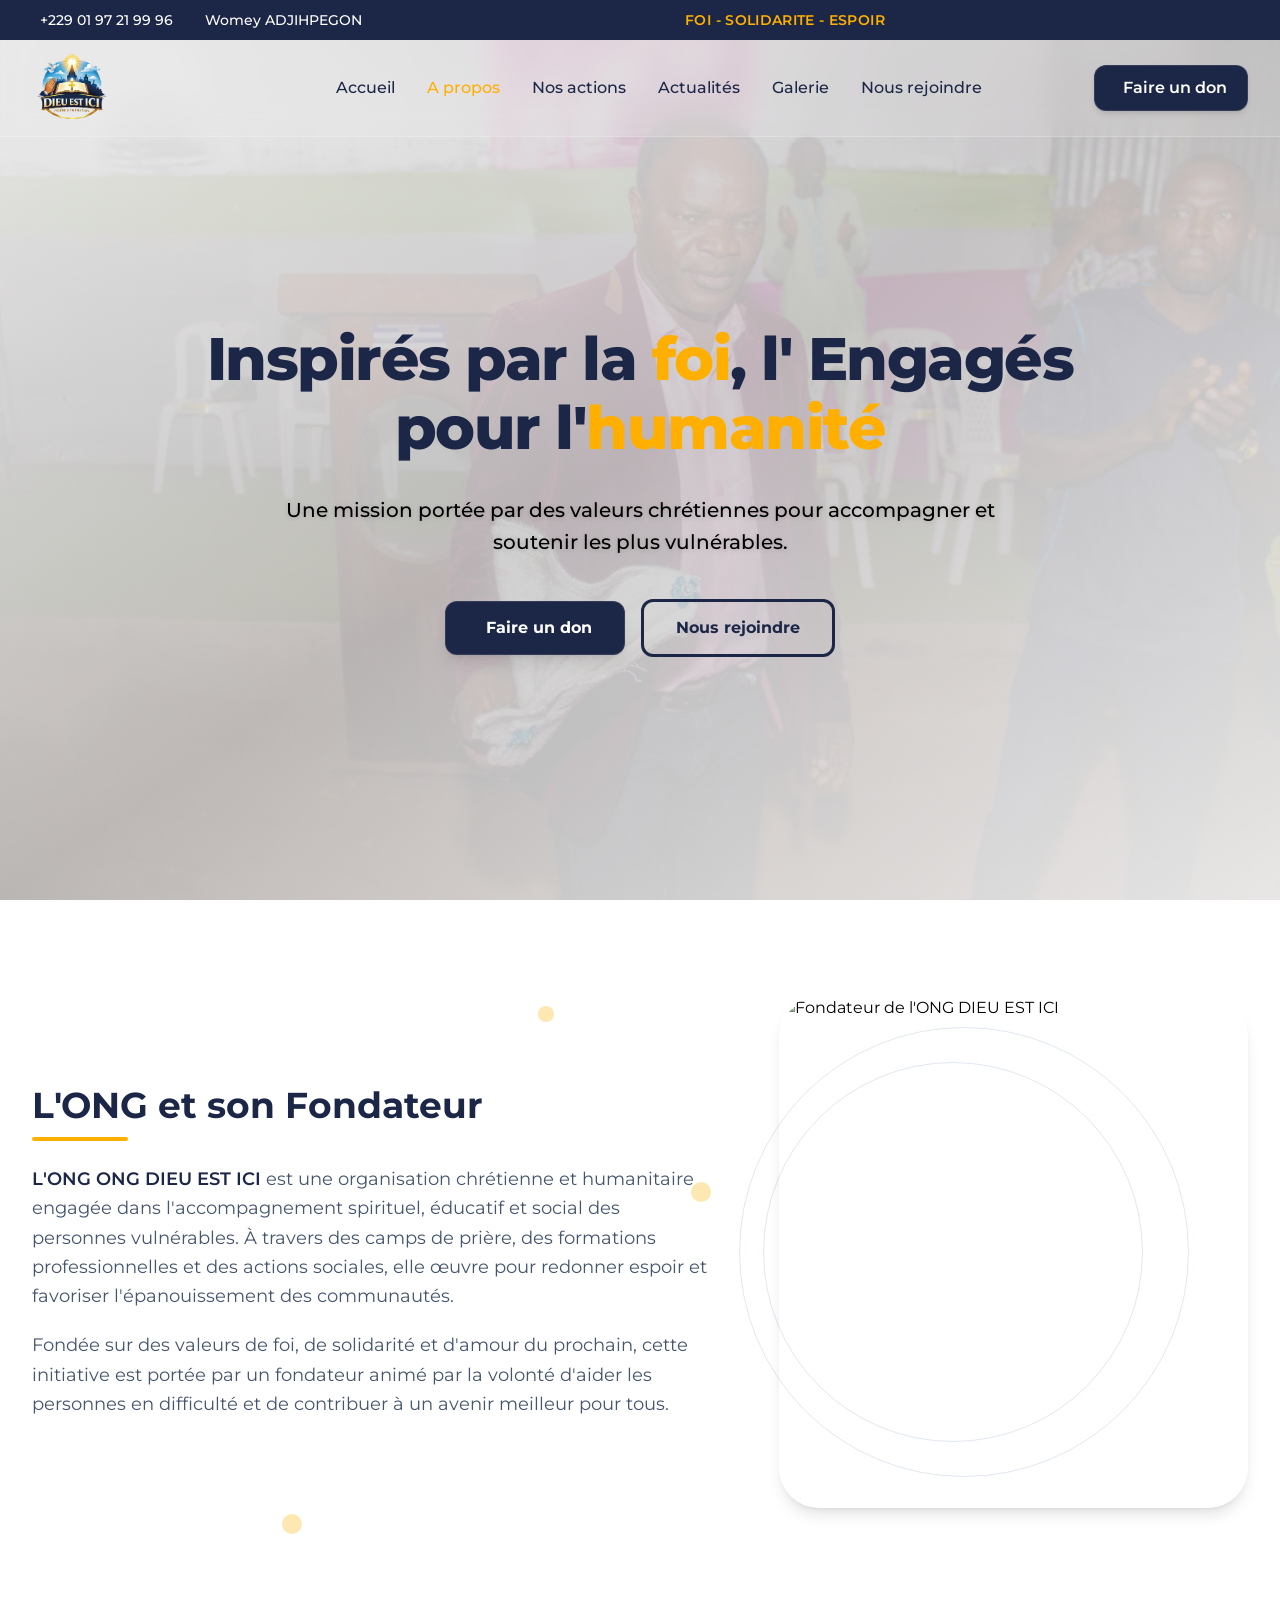
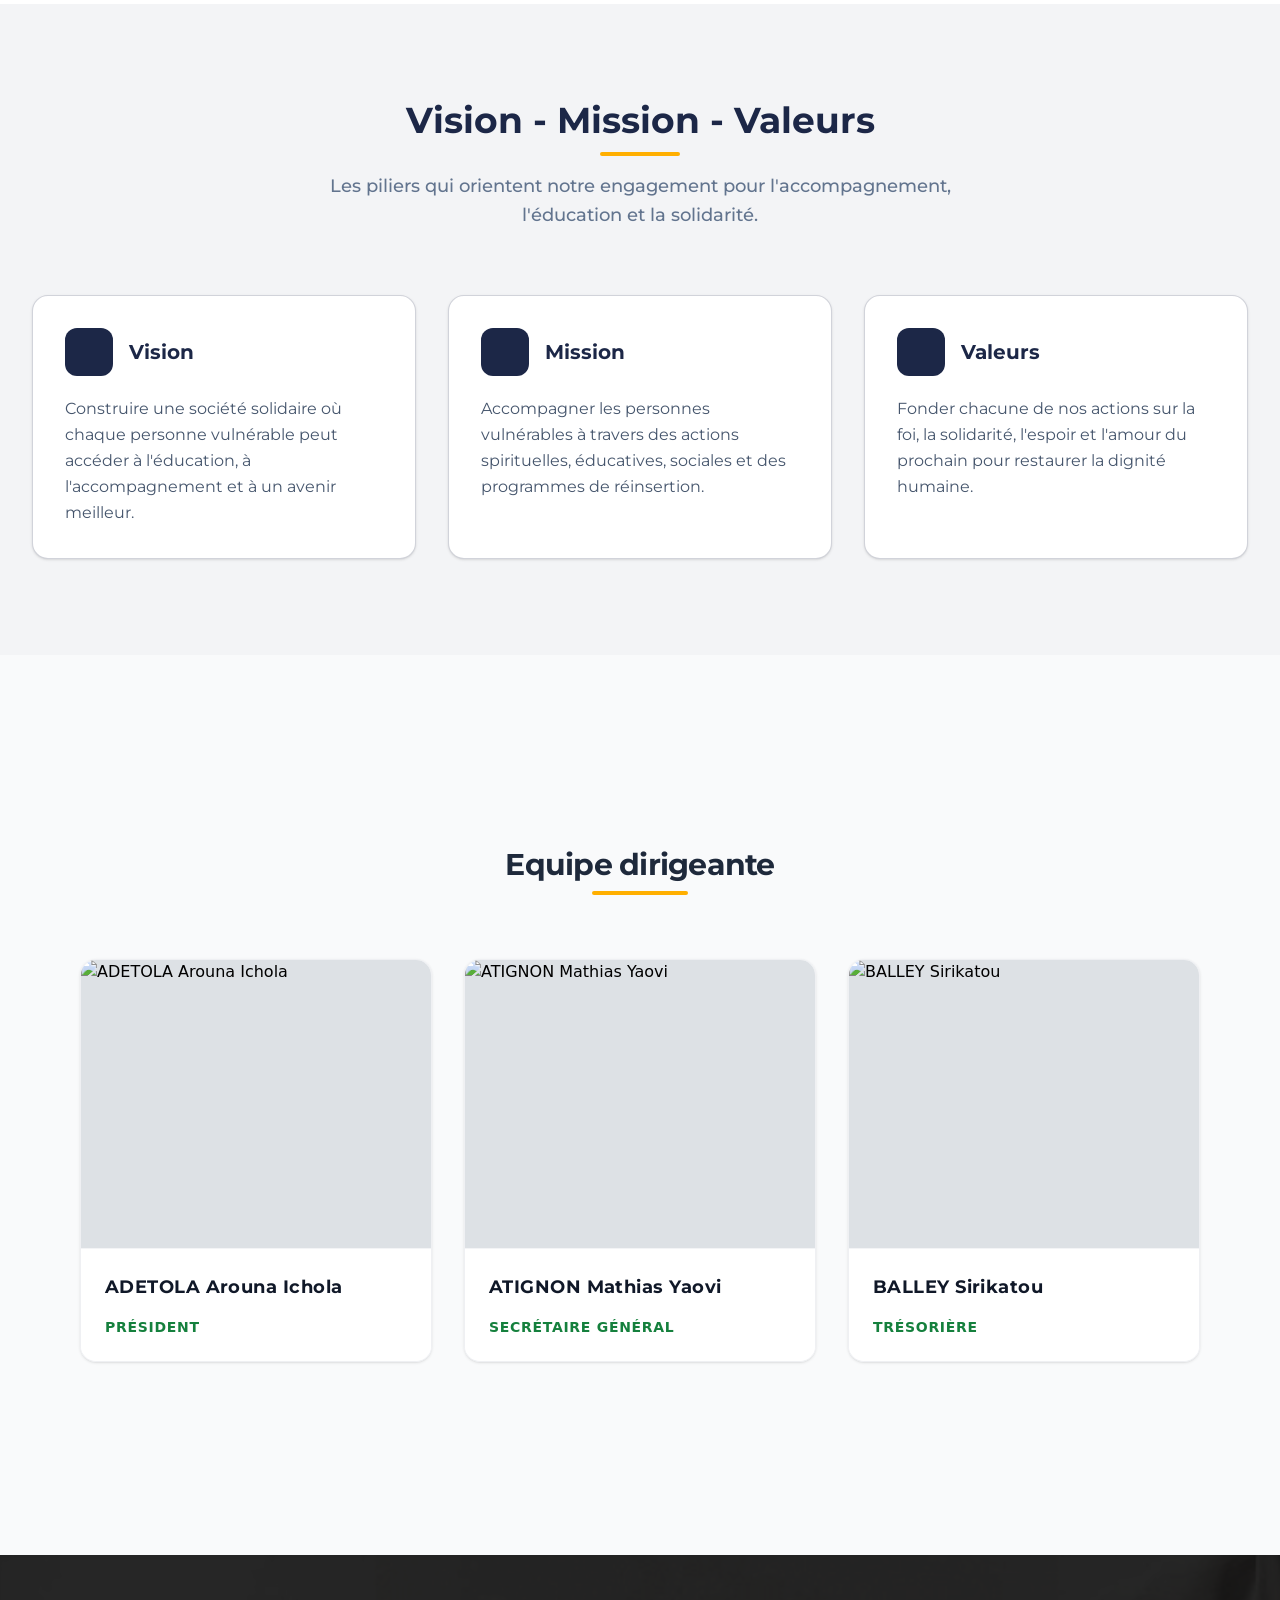
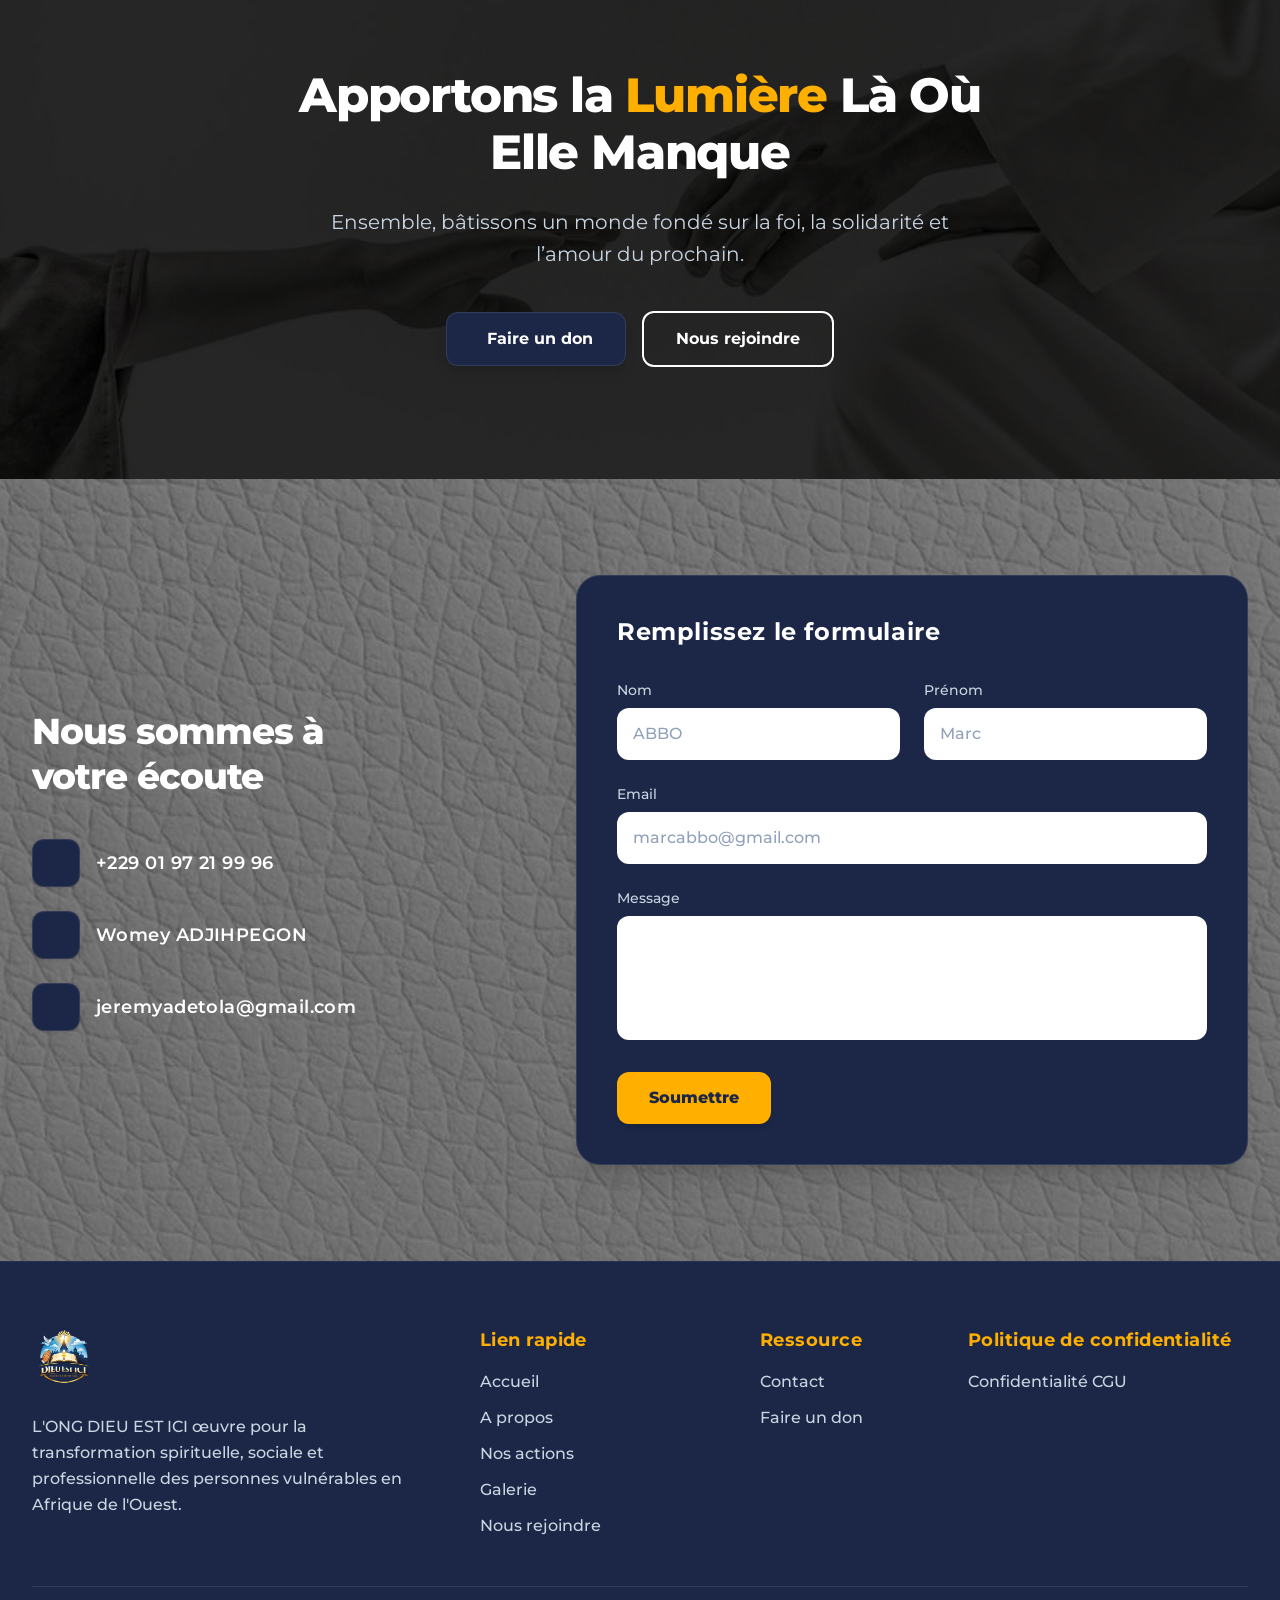
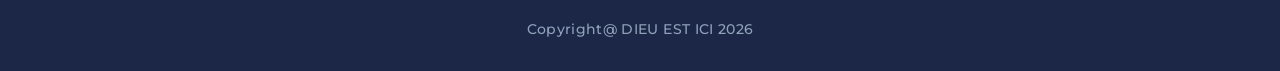
==== a-propos.html @ 64803d18 "Add files via upload" ====
<!DOCTYPE html>
<html lang="fr">

<head>
    <meta charset="UTF-8" />
    <meta name="viewport" content="width=device-width, initial-scale=1.0" />
    <title>Dieu est ici</title>
    <link rel="stylesheet" href="src/css/output.css" />
    <link rel="stylesheet" href="src/css/styles.css">
    <link rel="preconnect" href="https://fonts.googleapis.com">
    <link rel="preconnect" href="https://fonts.gstatic.com" crossorigin>
    <link href="https://unpkg.com/aos@2.3.1/dist/aos.css" rel="stylesheet">
    <script src="https://unpkg.com/aos@2.3.1/dist/aos.js"></script>
    <link rel="icon" type="image/png" href="src/assets/images/logo.png">
    <link href="https://fonts.googleapis.com/css2?family=Nunito:ital,wght@0,200..1000;1,200..1000&display=swap"
        rel="stylesheet">
    <link href="https://cdn.jsdelivr.net/npm/aos@2.3.4/dist/aos.css" rel="stylesheet">
    <link rel="stylesheet" href="https://unpkg.com/@phosphor-icons/web@latest/dist/css/phosphor.css" />
    <script src="https://unpkg.com/@phosphor-icons/web"></script>
</head>


<body>



    <div id="fixed-header-container"
        class="fixed top-0 left-0 w-full z-50 transition-all duration-300 ease-in-out bg-white/10 backdrop-blur-md border-b border-white/20">

        <div id="top-bar"
            class="w-full bg-[#1C2747] text-white text-sm font-medium px-4 md:px-8 py-2.5 flex flex-col sm:flex-row justify-between items-center gap-3 select-none transition-all duration-300 ease-in-out">
            <div class="flex flex-wrap justify-center sm:justify-start items-center gap-6">
                <a href="tel:+2290197219996"
                    class="flex items-center gap-2 hover:text-[#FFAF00] transition-colors duration-200">
                    <i class="ph-bold ph-phone text-[#FFAF00] text-base"></i>
                    <span>+229 01 97 21 99 96</span>
                </a>

                <div class="flex items-center gap-2">
                    <i class="ph-bold ph-map-pin text-[#FFAF00] text-base"></i>
                    <span>Womey ADJIHPEGON</span>
                </div>
            </div>

            <div class="tracking-wide text-center uppercase font-semibold text-[#FFAF00]">
                FOI - SOLIDARITE - ESPOIR
            </div>

            <div class="flex items-center gap-5 text-lg">
                <a href="#" aria-label="Facebook"
                    class="hover:text-[#FFAF00] transition-colors duration-200 flex items-center">
                    <i class="ph-bold ph-facebook-logo"></i>
                </a>

                <a href="#" aria-label="X"
                    class="hover:text-[#FFAF00] transition-colors duration-200 flex items-center">
                    <i class="ph-bold ph-x-logo"></i>
                </a>

                <a href="#" aria-label="YouTube"
                    class="hover:text-[#FFAF00] transition-colors duration-200 flex items-center">
                    <i class="ph-bold ph-youtube-logo"></i>
                </a>
            </div>
        </div>

        <header class="relative w-full h-24 flex items-center">
            <div class="w-full max-w-7xl mx-auto px-4 sm:px-6 lg:px-8 flex items-center justify-between gap-4">
                <div class="flex items-center shrink-0">
                    <img src="src/assets/images/logo.png" alt="Dieu est ici" class="h-20 w-auto object-contain">
                </div>

                <div class="flex items-center gap-3 lg:gap-4">
                    <button type="button"
                        class="inline-flex xl:hidden items-center justify-center w-11 h-11 rounded-xl border border-[#1C2747]/10 bg-white text-[#1C2747] shadow-sm transition-colors duration-200 hover:bg-slate-50"
                        aria-controls="mobile-navigation" aria-expanded="false" data-nav-toggle>
                        <i class="ph-bold ph-list text-2xl" data-nav-icon></i>
                        <span class="sr-only">Ouvrir le menu</span>
                    </button>
                </div>

                <nav class="hidden xl:flex items-center gap-8 text-[#1C2747] font-medium">
                    <a href="index.html" class="text-[#FFAF00] transition-colors duration-200">Accueil</a>
                    <a href="a-propos.html" class="hover:text-[#FFAF00] transition-colors duration-200">A propos</a>
                    <a href="actions.html" class="hover:text-[#FFAF00] transition-colors duration-200">Nos
                        actions</a>
                    <a href="actualites.html" class="hover:text-[#FFAF00] transition-colors duration-200">Actualités</a>
                    <a href="galerie.html" class="hover:text-[#FFAF00] transition-colors duration-200">Galerie</a>
                    <a href="rejoindre.html" class="hover:text-[#FFAF00] transition-colors duration-200">Nous
                        rejoindre</a>
                </nav>

                <div class="hidden sm:block">
                    <a href="dons.html"
                        class="inline-flex items-center gap-2 bg-[#1C2747] border border-white/10 text-white px-5 py-2.5 rounded-xl font-semibold shadow-md hover:bg-opacity-90 transition-all duration-200">
                        <i class="ph-bold ph-heart text-[#FFAF00] text-lg"></i>
                        <span>Faire un don</span>
                    </a>
                </div>
            </div>
        </header>
    </div>

    <!-- Sidebar mobile (hors du header) -->
    <div id="mobile-navigation"
        class="fixed top-0 right-0 h-full w-full max-w-sm z-50 bg-white shadow-2xl transform translate-x-full transition-transform duration-300 ease-in-out xl:hidden overflow-y-auto">
        <div class="flex flex-col h-full">
            <!-- En-tête de la sidebar -->
            <div class="flex items-center justify-between p-4 border-b border-slate-200 bg-white sticky top-0">
                <div class="flex items-center gap-2">
                    <img src="src/assets/images/logo.png" alt="Dieu est ici" class="h-10 w-auto object-contain">
                    <span class="font-semibold text-[#1C2747]">Menu</span>
                </div>
                <button type="button"
                    class="close-sidebar p-2 rounded-lg hover:bg-slate-100 transition-colors duration-200"
                    aria-label="Fermer le menu">
                    <i class="ph-bold ph-x text-2xl text-[#1C2747]"></i>
                </button>
            </div>

            <!-- Liens de navigation -->
            <div class="flex-1 py-6 px-4">
                <div class="flex flex-col gap-2 text-[#1C2747] font-medium">
                    <a href="index.html"
                        class="rounded-lg px-4 py-3 transition-colors duration-200 hover:bg-slate-50 hover:text-[#FFAF00]">Accueil</a>
                    <a href="a-propos.html"
                        class="rounded-lg px-4 py-3 transition-colors duration-200 hover:bg-slate-50 hover:text-[#FFAF00]">A
                        propos</a>
                    <a href="actions.html"
                        class="rounded-lg px-4 py-3 transition-colors duration-200 hover:bg-slate-50 hover:text-[#FFAF00]">Nos
                        actions</a>
                    <a href="actualites.html"
                        class="rounded-lg px-4 py-3 transition-colors duration-200 hover:bg-slate-50 hover:text-[#FFAF00]">Actualités</a>
                    <a href="galerie.html"
                        class="rounded-lg px-4 py-3 transition-colors duration-200 hover:bg-slate-50 hover:text-[#FFAF00]">Galerie</a>
                    <a href="rejoindre.html"
                        class="rounded-lg px-4 py-3 transition-colors duration-200 hover:bg-slate-50 hover:text-[#FFAF00]">Nous
                        rejoindre</a>
                </div>

                <a href="dons.html"
                    class="mt-6 inline-flex w-full items-center justify-center gap-2 rounded-xl bg-[#1C2747] px-5 py-3 font-semibold text-white shadow-md transition-colors duration-200 hover:bg-opacity-90">
                    <i class="ph-bold ph-heart text-[#FFAF00] text-lg"></i>
                    <span>Faire un don</span>
                </a>
            </div>
        </div>
    </div>

    <!-- Overlay (fond sombre derrière la sidebar) -->
    <div id="mobile-overlay" class="fixed inset-0 bg-black/50 z-40 hidden xl:hidden transition-opacity duration-300">
    </div>

    
    <section class="relative min-h-screen w-full bg-cover bg-center bg-no-repeat flex flex-col  pt-36"
        style="background-image: url('src/assets/images/img4.jpg');">

        <div class="absolute inset-0 bg-black/60 pointer-events-none z-0"></div>

        <div
            class="flex-1 max-w-5xl mx-auto px-4 flex flex-col justify-center items-center text-center pb-16 relative z-10">

            <h1
                class="text-[#1C2747] text-3xl sm:text-5xl lg:text-6xl font-extrabold tracking-tight leading-[1.15] max-w-4xldrop-shadow-sm">
                Inspirés par la <span class="text-[#FFAF00]">foi</span>,
                l'<span class="text-[#1C2747]"> Engagés pour l'<span class="text-[#FFAF00]">humanité</span>
            </h1>

            <p class="mt-8 text-black text-lg sm:text-xl font-medium max-w-3xl leading-relaxed drop-shadow-sm">
                Une mission portée par des valeurs chrétiennes pour accompagner et soutenir les plus vulnérables.
            </p>

            <div class="mt-10 flex flex-col sm:flex-row items-center justify-center gap-4 w-full sm:w-auto">
                <a href="dons.html"
                    class="w-full sm:w-auto inline-flex items-center justify-center gap-2 bg-[#1C2747] text-white px-8 py-3.5 rounded-xl font-bold shadow-lg hover:bg-opacity-90 transition-all duration-200 text-base border border-white/10">
                    <i class="ph-bold ph-heart text-[#FFAF00] text-xl"></i>
                    <span>Faire un don</span>
                </a>

                <a href="rejoindre.html"
                    class="w-full sm:w-auto inline-flex items-center justify-center border-3 border-[#1C2747] text-[#1C2747] px-8 py-3.5 rounded-xl font-bold hover:bg-white hover:text-[#1C2747] transition-all duration-200 text-base">
                    Nous rejoindre
                </a>
            </div>

        </div>

        <div class="absolute inset-0 bg-gradient-to-br from-white/90 via-white/70 to-white/90 pointer-events-none z-0">
        </div>

    </section>

    <section class="relative w-full bg-white py-16 md:py-24 overflow-hidden">

        <div class="absolute inset-0 pointer-events-none select-none">
            <div class="absolute top-[15%] left-[42%] w-4 h-4 rounded-full bg-[#FFAF00]/30"></div>
            <div class="absolute top-[40%] left-[54%] w-5 h-5 rounded-full bg-[#FFAF00]/30 hidden md:block"></div>
            <div class="absolute bottom-[10%] left-[22%] w-5 h-5 rounded-full bg-[#FFAF00]/30"></div>
        </div>

        <div class="max-w-7xl mx-auto px-4 sm:px-6 lg:px-8">
            <div class="grid grid-cols-1 lg:grid-cols-12 gap-12 lg:gap-16 items-center">

                <div class="lg:col-span-7 flex flex-col items-start z-10">

                    <div class="relative pb-4 mb-6">
                        <h2 class="text-3xl md:text-4xl font-bold text-[#1C2747]">
                            L'ONG et son Fondateur
                        </h2>
                        <div class="absolute bottom-0 left-0 w-24 h-1 bg-[#FFAF00] rounded-full"></div>
                    </div>

                    <div class="flex flex-col gap-5 text-slate-600 leading-relaxed text-base md:text-lg">
                        <p>
                            <strong class="text-[#1C2747] font-semibold">L'ONG ONG DIEU EST ICI</strong> est une
                            organisation chrétienne et humanitaire engagée dans l'accompagnement spirituel, éducatif et
                            social des personnes vulnérables. À travers des camps de prière, des formations
                            professionnelles et des actions sociales, elle œuvre pour redonner espoir et favoriser
                            l'épanouissement des communautés.
                        </p>
                        <p>
                            Fondée sur des valeurs de foi, de solidarité et d'amour du prochain, cette initiative est
                            portée par un fondateur animé par la volonté d'aider les personnes en difficulté et de
                            contribuer à un avenir meilleur pour tous.
                        </p>
                    </div>

                </div>

                <div class="lg:col-span-5 relative flex justify-center lg:justify-end">

                    <div
                        class="absolute -left-10 top-1/2 -translate-y-1/2 w-[450px] h-[450px] border border-slate-200 rounded-full pointer-events-none hidden lg:block">
                    </div>
                    <div
                        class="absolute -left-4 top-1/2 -translate-y-1/2 w-[380px] h-[380px] border border-slate-200 rounded-full pointer-events-none hidden lg:block">
                    </div>

                    <div
                        class="relative w-full max-w-md lg:max-w-full aspect-[4/3] sm:aspect-square lg:aspect-[11/12] rounded-[2.5rem] overflow-hidden shadow-lg z-10">
                        <img src="src/assets/images/img16.png" alt="Fondateur de l'ONG DIEU EST ICI"
                            class="w-full h-full object-cover object-top">
                    </div>

                </div>

            </div>
        </div>
    </section>


    <section class="w-full bg-[#F3F4F6] py-16 md:py-24">
        <div class="max-w-7xl mx-auto px-4 sm:px-6 lg:px-8">

            <div class="text-center max-w-2xl mx-auto mb-16">
                <div class="relative inline-block pb-4 mb-4">
                    <h2 class="text-3xl md:text-4xl font-bold text-[#1C2747]">
                        Vision - Mission - Valeurs
                    </h2>
                    <div class="absolute bottom-0 left-1/2 -translate-x-1/2 w-20 h-1 bg-[#FFAF00] rounded-full"></div>
                </div>
                <p class="text-slate-500 text-base md:text-lg font-medium leading-relaxed">
                    Les piliers qui orientent notre engagement pour l'accompagnement, l'éducation et la solidarité.
                </p>
            </div>

            <div class="grid grid-cols-1 md:grid-cols-2 lg:grid-cols-3 gap-8">

                <div
                    class="bg-white border border-[#1C2747]/20 rounded-2xl p-6 md:p-8 shadow-sm transition-all duration-300 hover:shadow-md">
                    <div class="flex items-center gap-4 mb-5">
                        <div
                            class="flex items-center justify-center w-12 h-12 rounded-xl bg-[#1C2747] text-[#FFAF00] shrink-0">
                            <i class="ph-bold ph-target text-2xl"></i>
                        </div>
                        <h3 class="text-xl font-bold text-[#1C2747]">Vision</h3>
                    </div>
                    <p class="text-slate-600 leading-relaxed">
                        Construire une société solidaire où chaque personne vulnérable peut accéder à l'éducation, à
                        l'accompagnement et à un avenir meilleur.
                    </p>
                </div>

                <div
                    class="bg-white border border-[#1C2747]/20 rounded-2xl p-6 md:p-8 shadow-sm transition-all duration-300 hover:shadow-md">
                    <div class="flex items-center gap-4 mb-5">
                        <div
                            class="flex items-center justify-center w-12 h-12 rounded-xl bg-[#1C2747] text-[#FFAF00] shrink-0">
                            <i class="ph-bold ph-check-square text-2xl"></i>
                        </div>
                        <h3 class="text-xl font-bold text-[#1C2747]">Mission</h3>
                    </div>
                    <p class="text-slate-600 leading-relaxed">
                        Accompagner les personnes vulnérables à travers des actions spirituelles, éducatives, sociales
                        et des programmes de réinsertion.
                    </p>
                </div>

                <div
                    class="bg-white border border-[#1C2747]/20 rounded-2xl p-6 md:p-8 shadow-sm transition-all duration-300 hover:shadow-md">
                    <div class="flex items-center gap-4 mb-5">
                        <div
                            class="flex items-center justify-center w-12 h-12 rounded-xl bg-[#1C2747] text-[#FFAF00] shrink-0">
                            <i class="ph-bold ph-star text-2xl"></i>
                        </div>
                        <h3 class="text-xl font-bold text-[#1C2747]">Valeurs</h3>
                    </div>
                    <p class="text-slate-600 leading-relaxed">
                        Fonder chacune de nos actions sur la foi, la solidarité, l'espoir et l'amour du prochain pour
                        restaurer la dignité humaine.
                    </p>
                </div>

            </div>

        </div>
    </section>


    <div class="py-12 bg-gray-50 min-h-screen flex flex-col items-center justify-center font-sans">

        <div class="text-center mb-16">
            <h2 class="text-3xl font-bold text-[#1E293B] tracking-tight mb-2">
                Equipe dirigeante
            </h2>
            <div class="w-24 h-1 bg-[#FFAF00] mx-auto rounded-full"></div>
        </div>

        <div class="grid grid-cols-1 md:grid-cols-3 gap-8 max-w-6xl px-4 w-full">

            <div
                class="group bg-white/80 backdrop-blur-md rounded-2xl border border-gray-200/60 shadow-sm hover:shadow-xl transition-all duration-300 overflow-hidden flex flex-col justify-between">
                <div class="bg-[#DDE1E5] h-72 w-full overflow-hidden">
                    <img src="chemin_vers_image_president.jpg" alt="ADETOLA Arouna Ichola"
                        class="w-full h-full object-cover transition-transform duration-500 group-hover:scale-105">
                </div>
                <div class="p-6 bg-white flex-grow flex flex-col justify-between border-t border-gray-100">
                    <h3 class="text-lg font-bold text-gray-900 mb-4 tracking-wide">
                        ADETOLA Arouna Ichola
                    </h3>
                    <p class="text-sm font-semibold text-[#15803D] uppercase tracking-wider">
                        Président
                    </p>
                </div>
            </div>

            <div
                class="group bg-white/80 backdrop-blur-md rounded-2xl border border-gray-200/60 shadow-sm hover:shadow-xl transition-all duration-300 overflow-hidden flex flex-col justify-between">
                <div class="bg-[#DDE1E5] h-72 w-full overflow-hidden">
                    <img src="chemin_vers_image_secretaire.jpg" alt="ATIGNON Mathias Yaovi"
                        class="w-full h-full object-cover transition-transform duration-500 group-hover:scale-105">
                </div>
                <div class="p-6 bg-white flex-grow flex flex-col justify-between border-t border-gray-100">
                    <h3 class="text-lg font-bold text-gray-900 mb-4 tracking-wide">
                        ATIGNON Mathias Yaovi
                    </h3>
                    <p class="text-sm font-semibold text-[#15803D] uppercase tracking-wider">
                        Secrétaire général
                    </p>
                </div>
            </div>

            <div
                class="group bg-white/80 backdrop-blur-md rounded-2xl border border-gray-200/60 shadow-sm hover:shadow-xl transition-all duration-300 overflow-hidden flex flex-col justify-between">
                <div class="bg-[#DDE1E5] h-72 w-full overflow-hidden">
                    <img src="chemin_vers_image_tresoriere.jpg" alt="BALLEY Sirikatou"
                        class="w-full h-full object-cover transition-transform duration-500 group-hover:scale-105">
                </div>
                <div class="p-6 bg-white flex-grow flex flex-col justify-between border-t border-gray-100">
                    <h3 class="text-lg font-bold text-gray-900 mb-4 tracking-wide">
                        BALLEY Sirikatou
                    </h3>
                    <p class="text-sm font-semibold text-[#15803D] uppercase tracking-wider">
                        Trésorière
                    </p>
                </div>
            </div>

        </div>
    </div>


    <section
        class="relative w-full bg-cover bg-center bg-no-repeat py-20 md:py-28 flex flex-col items-center justify-center text-center select-none shadow-inner"
        style="background-image: url('src/assets/images/img8.jpg');">

        <div class="absolute inset-0 bg-black/85 pointer-events-none z-0"></div>

        <div class="relative z-10 max-w-4xl mx-auto px-4 flex flex-col items-center">

            <h2
                class="text-white text-3xl sm:text-4xl lg:text-5xl font-extrabold tracking-tight leading-[1.2] max-w-3xl">
                Apportons la <span class="text-[#FFAF00]">Lumière</span> Là Où Elle Manque
            </h2>

            <p class="mt-6 text-slate-300 text-base sm:text-lg md:text-xl font-normal max-w-2xl leading-relaxed">
                Ensemble, bâtissons un monde fondé sur la foi, la solidarité et l’amour du prochain.
            </p>

            <div class="mt-10 flex flex-col sm:flex-row items-center justify-center gap-4 w-full sm:w-auto">

                <a href="dons.html"
                    class="w-full sm:w-auto inline-flex items-center justify-center gap-2 bg-[#1C2747] text-white px-8 py-3.5 rounded-xl font-bold shadow-lg hover:bg-opacity-90 transition-all duration-200 text-base border border-white/10">
                    <i class="ph-bold ph-heart text-[#FFAF00] text-xl"></i>
                    <span>Faire un don</span>
                </a>

                <a href="rejoindre.html"
                    class="w-full sm:w-auto inline-flex items-center justify-center border-2 border-white text-white px-8 py-3.5 rounded-xl font-bold hover:bg-white hover:text-black transition-all duration-200 text-base">
                    Nous rejoindre
                </a>

            </div>

        </div>

    </section>

    <section class="w-full bg-cover bg-center bg-no-repeat py-16 md:py-24 select-none relative"
        style="background-image: url('src/assets/images/img9.jpg');">

        <div class="absolute inset-0 bg-black/50 pointer-events-none z-0"></div>

        <div
            class="max-w-7xl mx-auto px-4 sm:px-6 lg:px-8 flex flex-col lg:flex-row items-center lg:items-stretch gap-12 lg:gap-16 relative z-10">

            <div class="w-full lg:w-5/12 flex flex-col justify-center text-left">
                <h2 class="text-white text-3xl sm:text-4xl font-extrabold tracking-tight leading-tight max-w-sm">
                    Nous sommes à votre écoute
                </h2>

                <div class="mt-10 space-y-6">

                    <div class="flex items-center gap-4">
                        <div
                            class="w-12 h-12 flex items-center justify-center rounded-xl bg-[#1C2747] text-[#FFAF00] shadow-sm border border-white/10">
                            <i class="ph-bold ph-phone text-xl"></i>
                        </div>
                        <span class="text-white font-semibold text-base sm:text-lg tracking-wide">
                            +229 01 97 21 99 96
                        </span>
                    </div>

                    <div class="flex items-center gap-4">
                        <div
                            class="w-12 h-12 flex items-center justify-center rounded-xl bg-[#1C2747] text-[#FFAF00] shadow-sm border border-white/10">
                            <i class="ph-bold ph-map-pin text-xl"></i>
                        </div>
                        <span class="text-white font-semibold text-base sm:text-lg tracking-wide">
                            Womey ADJIHPEGON
                        </span>
                    </div>

                    <div class="flex items-center gap-4">
                        <div
                            class="w-12 h-12 flex items-center justify-center rounded-xl bg-[#1C2747] text-[#FFAF00] shadow-sm border border-white/10">
                            <i class="ph-bold ph-envelope text-xl"></i>
                        </div>
                        <a href="mailto:jeremyadetola@gmail.com"
                            class="text-white font-semibold text-base sm:text-lg tracking-wide hover:text-[#FFAF00] transition-colors duration-200">
                            jeremyadetola@gmail.com
                        </a>
                    </div>

                </div>
            </div>

            <div class="w-full lg:w-7/12">
                <div
                    class="bg-[#1C2747] text-white p-6 sm:p-10 rounded-3xl shadow-xl border border-white/10 flex flex-col w-full">

                    <h3 class="text-xl sm:text-2xl font-bold tracking-wide mb-8">
                        Remplissez le formulaire
                    </h3>

                    <form action="#" method="POST" onsubmit="sendToWhatsApp(event)" class="space-y-6">

                        <div class="grid grid-cols-1 sm:grid-cols-2 gap-6">
                            <div class="flex flex-col gap-2">
                                <label for="last_name" class="text-sm font-medium text-slate-300">Nom</label>
                                <input type="text" id="last_name" name="last_name" placeholder="ABBO"
                                    class="w-full px-4 py-3.5 bg-white text-slate-800 rounded-xl font-medium placeholder-slate-400 focus:outline-none focus:ring-2 focus:ring-[#FFAF00] transition-all duration-200"
                                    required>
                            </div>

                            <div class="flex flex-col gap-2">
                                <label for="first_name" class="text-sm font-medium text-slate-300">Prénom</label>
                                <input type="text" id="first_name" name="first_name" placeholder="Marc"
                                    class="w-full px-4 py-3.5 bg-white text-slate-800 rounded-xl font-medium placeholder-slate-400 focus:outline-none focus:ring-2 focus:ring-[#FFAF00] transition-all duration-200"
                                    required>
                            </div>
                        </div>

                        <div class="flex flex-col gap-2">
                            <label for="email" class="text-sm font-medium text-slate-300">Email</label>
                            <input type="email" id="email" name="email" placeholder="marcabbo@gmail.com"
                                class="w-full px-4 py-3.5 bg-white text-slate-800 rounded-xl font-medium placeholder-slate-400 focus:outline-none focus:ring-2 focus:ring-[#FFAF00] transition-all duration-200"
                                required>
                        </div>

                        <div class="flex flex-col gap-2">
                            <label for="message" class="text-sm font-medium text-slate-300">Message</label>
                            <textarea id="message" name="message" rows="4"
                                class="w-full px-4 py-3.5 bg-white text-slate-800 rounded-xl font-medium placeholder-slate-400 focus:outline-none focus:ring-2 focus:ring-[#FFAF00] transition-all duration-200 resize-none"
                                required></textarea>
                        </div>

                        <div class="pt-2">
                            <button type="submit"
                                class="w-auto inline-flex justify-center items-center bg-[#FFAF00] text-[#1C2747] text-base font-extrabold px-8 py-3.5 rounded-xl shadow-md hover:bg-opacity-90 active:scale-95 transition-all duration-200">
                                Soumettre
                            </button>
                        </div>

                    </form>

                </div>
            </div>

        </div>
    </section>

    <script>
        function sendToWhatsApp(event) {
            event.preventDefault();

            const lastName = document.getElementById('last_name').value;
            const firstName = document.getElementById('first_name').value;
            const email = document.getElementById('email').value;
            const message = document.getElementById('message').value;

            const phoneNumber = "2290197219996";

            const text = `Nouveau message de contact\n\n` +
                `Nom : ${lastName}\n` +
                `Prénom : ${firstName}\n` +
                `Email : ${email}\n\n` +
                `Message :\n${message}`;

            const whatsappUrl = `https://api.whatsapp.com/send?phone=${phoneNumber}&text=${encodeURIComponent(text)}`;

            window.open(whatsappUrl, '_blank');
        }
    </script>




    <footer class="w-full bg-[#1C2747] text-white pt-16 pb-8 select-none border-t border-white/5">
        <div class="max-w-7xl mx-auto px-4 sm:px-6 lg:px-8">

            <div class="grid grid-cols-1 md:grid-cols-2 lg:grid-cols-12 gap-10 lg:gap-8 pb-12 border-b border-white/10">

                <div class="lg:col-span-4 flex flex-col gap-6">
                    <div class="flex items-center">
                        <img src="src/assets/images/logo.png" alt="Logo DIEU EST ICI"
                            class="h-16 w-auto object-contain">
                    </div>
                    <p class="text-slate-300 text-sm sm:text-base font-medium leading-relaxed max-w-sm">
                        L'ONG DIEU EST ICI œuvre pour la transformation spirituelle, sociale et professionnelle des
                        personnes
                        vulnérables en Afrique de l'Ouest.
                    </p>
                </div>

                <div class="lg:col-span-3 lg:pl-8 flex flex-col gap-4">
                    <h4 class="text-[#FFAF00] font-bold text-lg tracking-wide">
                        Lien rapide
                    </h4>
                    <ul class="space-y-3">
                        <li>
                            <a href="index.html"
                                class="text-slate-300 hover:text-white font-medium text-sm sm:text-base transition-colors duration-200 block">
                                Accueil
                            </a>
                        </li>
                        <li>
                            <a href="a-propos.html"
                                class="text-slate-300 hover:text-white font-medium text-sm sm:text-base transition-colors duration-200 block">
                                A propos
                            </a>
                        </li>
                        <li>
                            <a href="actions.html"
                                class="text-slate-300 hover:text-white font-medium text-sm sm:text-base transition-colors duration-200 block">
                                Nos actions
                            </a>
                        </li>
                        <li>
                            <a href="galerie.html"
                                class="text-slate-300 hover:text-white font-medium text-sm sm:text-base transition-colors duration-200 block">
                                Galerie
                            </a>
                        </li>
                        <li>
                            <a href="rejoindre.html"
                                class="text-slate-300 hover:text-white font-medium text-sm sm:text-base transition-colors duration-200 block">
                                Nous rejoindre
                            </a>
                        </li>
                    </ul>
                </div>

                <div class="lg:col-span-2 flex flex-col gap-4">
                    <h4 class="text-[#FFAF00] font-bold text-lg tracking-wide">
                        Ressource
                    </h4>
                    <ul class="space-y-3">
                        <li>
                            <a href="contact.html"
                                class="text-slate-300 hover:text-white font-medium text-sm sm:text-base transition-colors duration-200 block">
                                Contact
                            </a>
                        </li>
                        <li>
                            <a href="dons.html"
                                class="text-slate-300 hover:text-white font-medium text-sm sm:text-base transition-colors duration-200 block">
                                Faire un don
                            </a>
                        </li>
                    </ul>
                </div>

                <div class="lg:col-span-3 flex flex-col gap-4">
                    <h4 class="text-[#FFAF00] font-bold text-lg tracking-wide">
                        Politique de confidentialité
                    </h4>
                    <ul class="space-y-3">
                        <li>
                            <a href="politique.html"
                                class="text-slate-300 hover:text-white font-medium text-sm sm:text-base transition-colors duration-200 block">
                                Confidentialité CGU
                            </a>
                        </li>
                    </ul>
                </div>

            </div>

            <div class="pt-8 flex flex-col items-center justify-center text-center">
                <p class="text-slate-400 text-xs sm:text-sm font-medium tracking-wide">
                    Copyright@ DIEU EST ICI 2026
                </p>
            </div>

        </div>
    </footer>








    <script src="https://cdn.jsdelivr.net/npm/aos@2.3.4/dist/aos.js"></script>
    <script defer src="https://unpkg.com/alpinejs@3.x.x/dist/cdn.min.js"></script>
    <script src="src/scripts/script-index.js"></script>




</body>

</html>
---- src/css/styles.css ----
/* Importation de la police Poppins via Google Fonts */
@import url('https://fonts.googleapis.com/css2?family=Montserrat:ital,wght@0,100..900;1,100..900&display=swap');
/* --- CONFIGURATION GLOBALE --- */

html,
body {
    /* Empêche le défilement horizontal indésirable */
    overflow-x: hidden;
    /* Force la largeur à 100% de l'écran */
    width: 100%;
}

body.aos-animate {
    /* Sécurité supplémentaire pour les animations AOS */
    overflow-x: hidden !important;
}




/* Application de la police Poppins à tout le texte */
body,
h1,
h2,
h3,
h4,
h5,
h6 {
    font-family: 'Montserrat', sans-serif;
}

.no-scrollbar::-webkit-scrollbar {
    display: none;
}

.no-scrollbar {
    -ms-overflow-style: none;
    scrollbar-width: none;
}

@keyframes fadeIn {
    from {
        opacity: 0;
    }

    to {
        opacity: 1;
    }
}
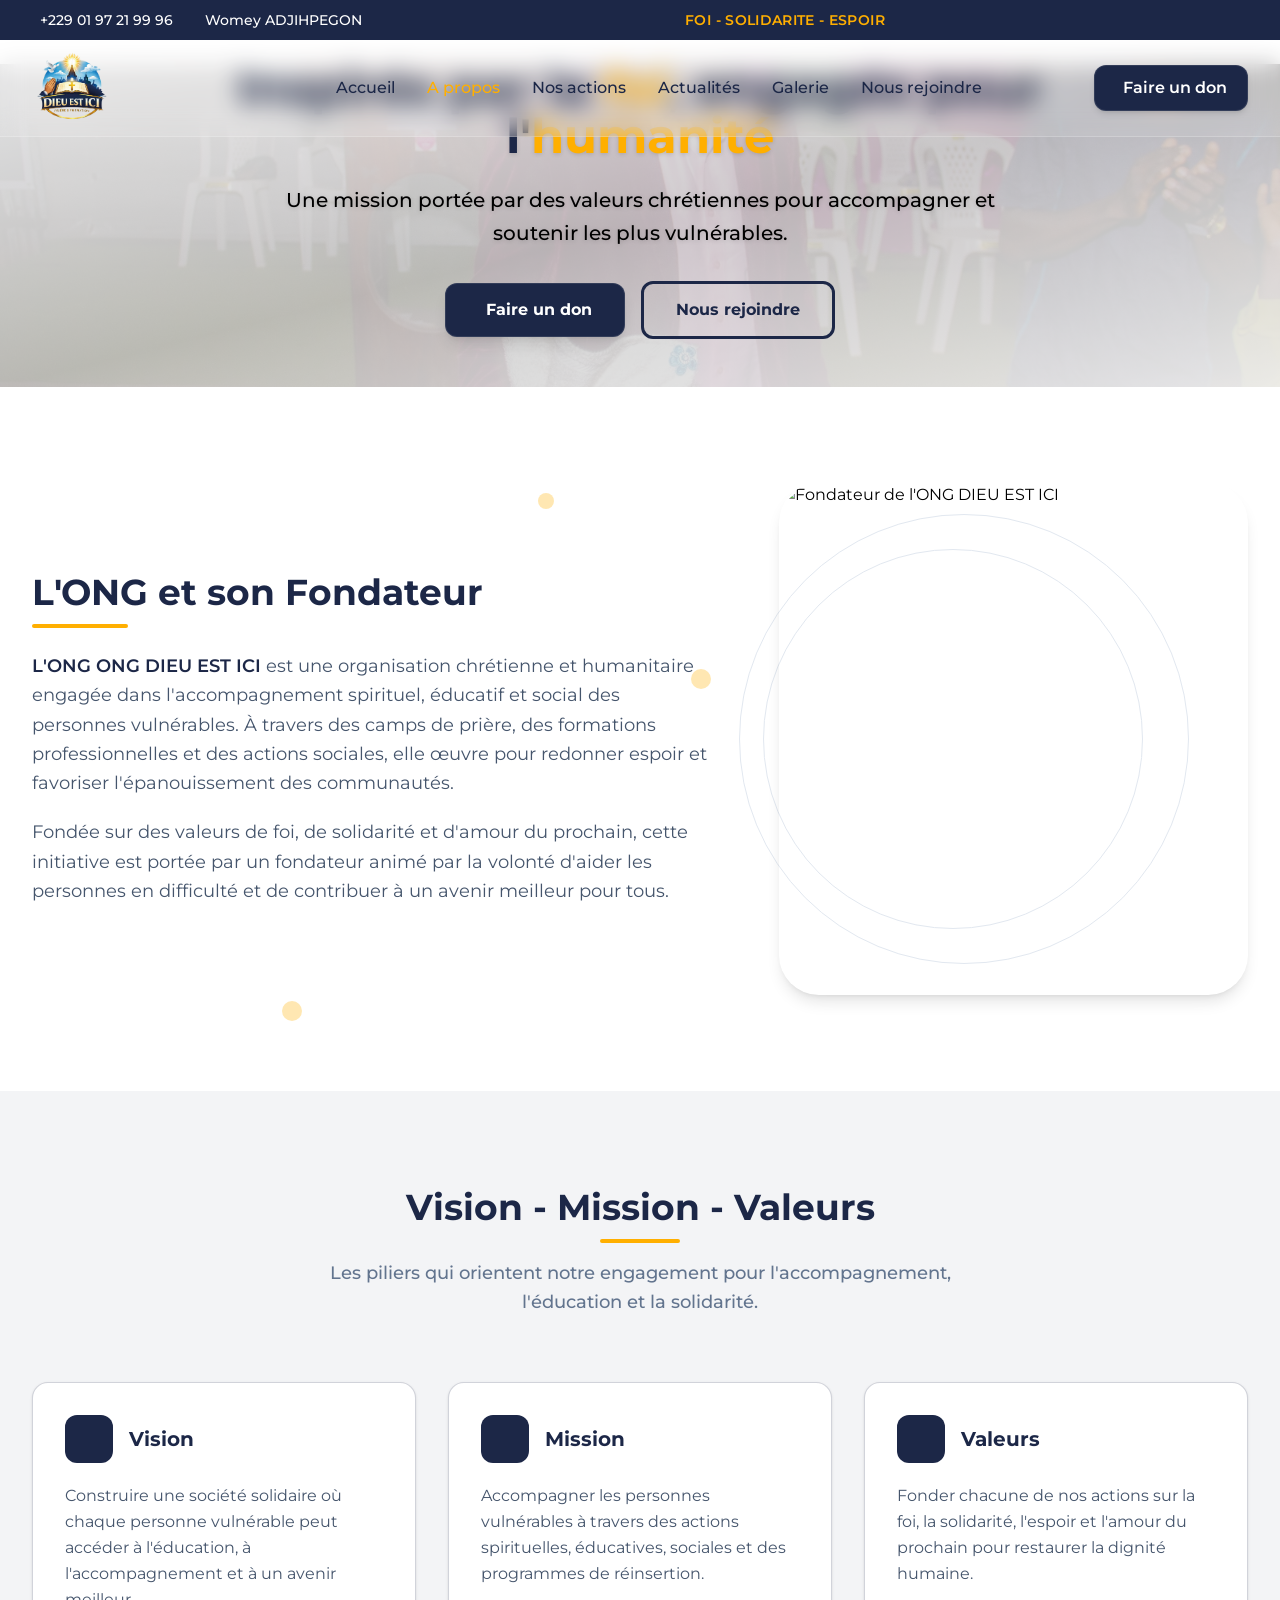
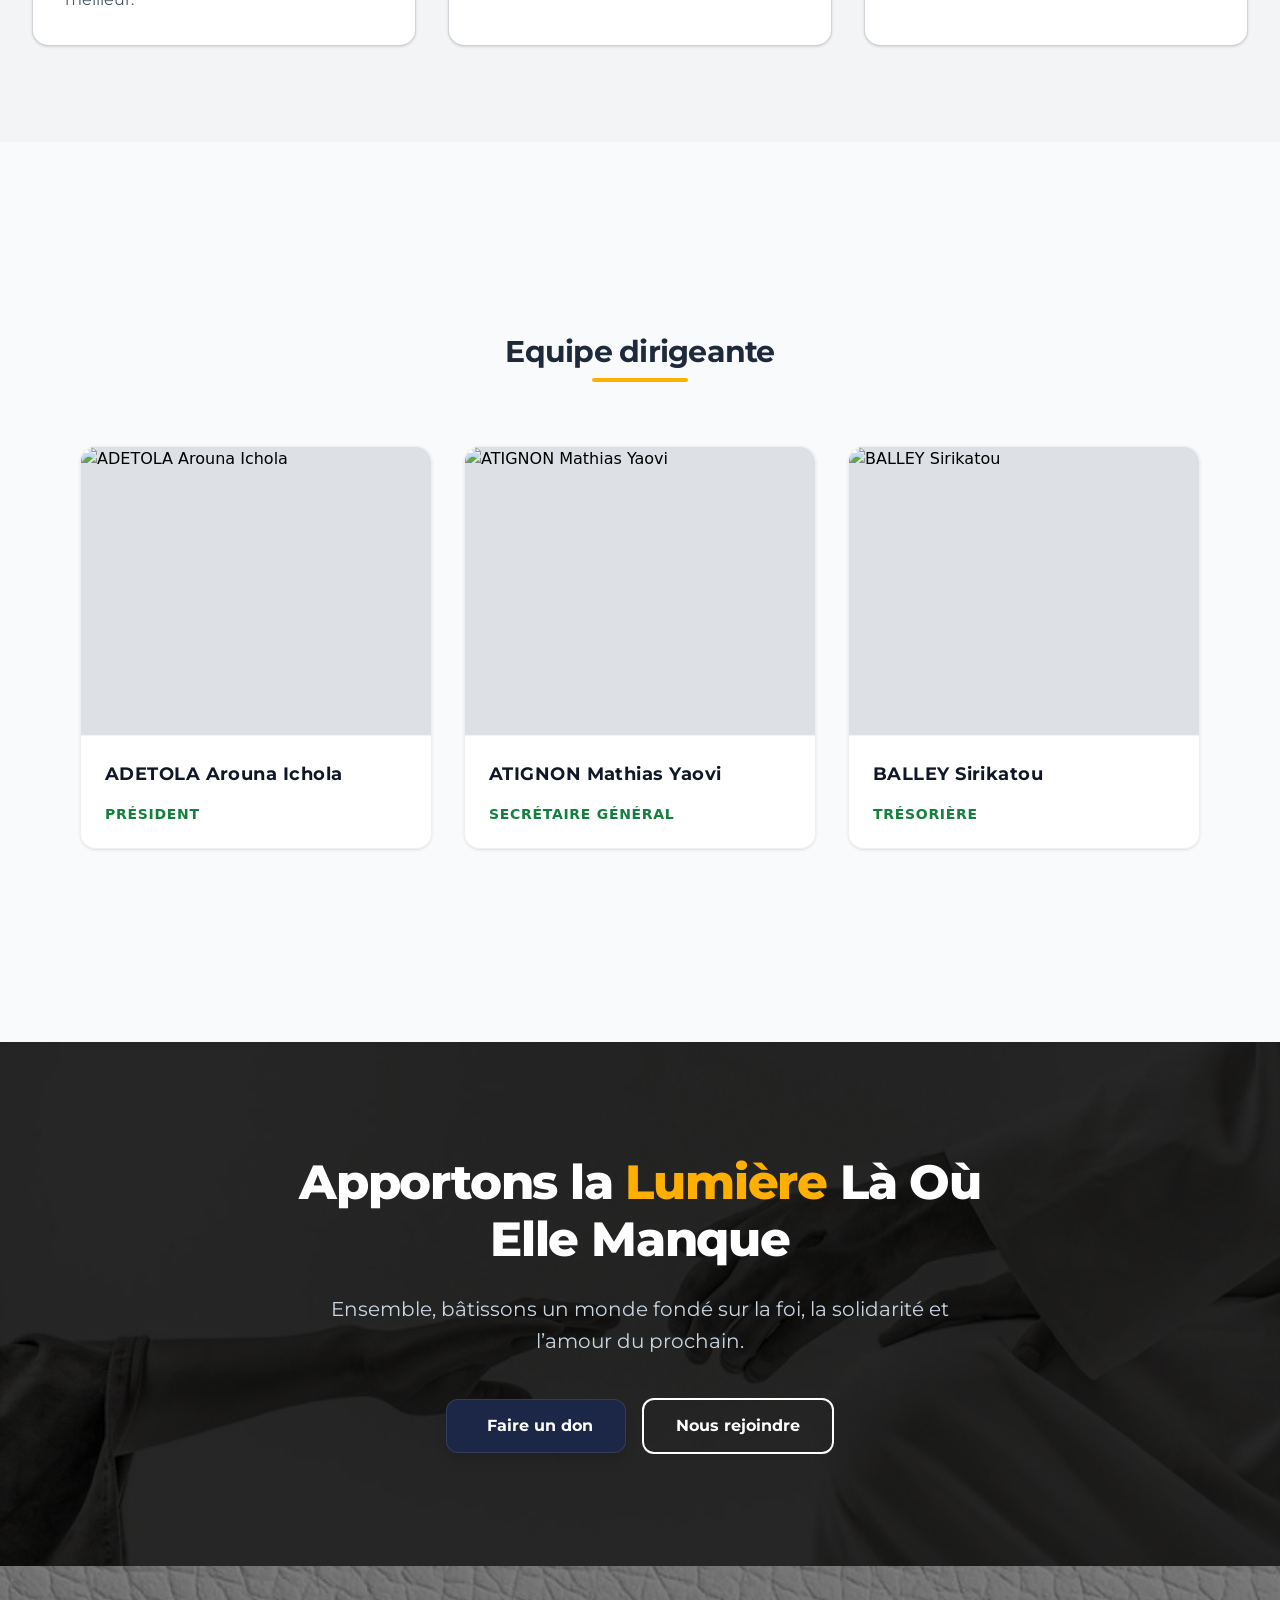
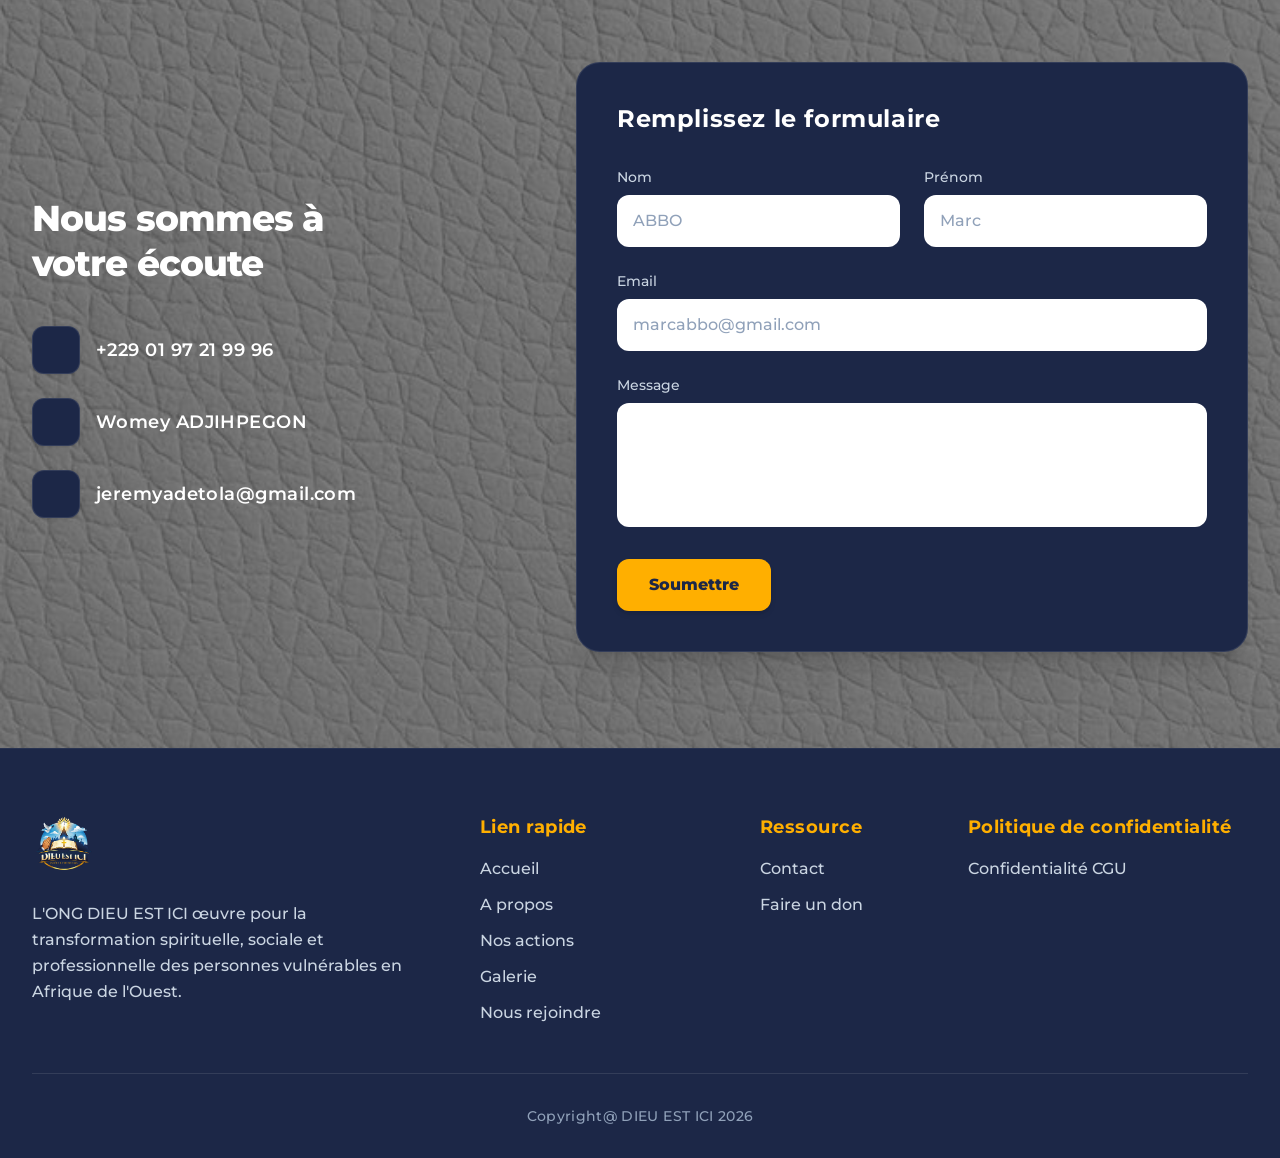
==== commit dbae158a: "Add files via upload" ====
--- a/a-propos.html
+++ b/a-propos.html
@@ -151,26 +151,25 @@
     <div id="mobile-overlay" class="fixed inset-0 bg-black/50 z-40 hidden xl:hidden transition-opacity duration-300">
     </div>
 
-    
-    <section class="relative min-h-screen w-full bg-cover bg-center bg-no-repeat flex flex-col  pt-36"
+
+    <section class="relative min-h-[60vh] w-full bg-cover bg-center bg-no-repeat flex flex-col mt-16 pb-12"
         style="background-image: url('src/assets/images/img4.jpg');">
 
         <div class="absolute inset-0 bg-black/60 pointer-events-none z-0"></div>
 
-        <div
-            class="flex-1 max-w-5xl mx-auto px-4 flex flex-col justify-center items-center text-center pb-16 relative z-10">
+        <div class="flex-1 max-w-5xl mx-auto px-4 flex flex-col justify-center items-center text-center relative z-10">
 
             <h1
-                class="text-[#1C2747] text-3xl sm:text-5xl lg:text-6xl font-extrabold tracking-tight leading-[1.15] max-w-4xldrop-shadow-sm">
+                class="text-[#1C2747] text-3xl pt-20 sm:text-5xl lg:text-5xl font-bold  max-w-5xl drop-shadow-sm">
                 Inspirés par la <span class="text-[#FFAF00]">foi</span>,
-                l'<span class="text-[#1C2747]"> Engagés pour l'<span class="text-[#FFAF00]">humanité</span>
+                engagés pour l'<span class="text-[#FFAF00]">humanité</span>
             </h1>
 
-            <p class="mt-8 text-black text-lg sm:text-xl font-medium max-w-3xl leading-relaxed drop-shadow-sm">
+            <p class="mt-6 text-black text-lg sm:text-xl font-medium max-w-3xl leading-relaxed drop-shadow-sm">
                 Une mission portée par des valeurs chrétiennes pour accompagner et soutenir les plus vulnérables.
             </p>
 
-            <div class="mt-10 flex flex-col sm:flex-row items-center justify-center gap-4 w-full sm:w-auto">
+            <div class="mt-8 flex flex-col sm:flex-row items-center justify-center gap-4 w-full sm:w-auto">
                 <a href="dons.html"
                     class="w-full sm:w-auto inline-flex items-center justify-center gap-2 bg-[#1C2747] text-white px-8 py-3.5 rounded-xl font-bold shadow-lg hover:bg-opacity-90 transition-all duration-200 text-base border border-white/10">
                     <i class="ph-bold ph-heart text-[#FFAF00] text-xl"></i>
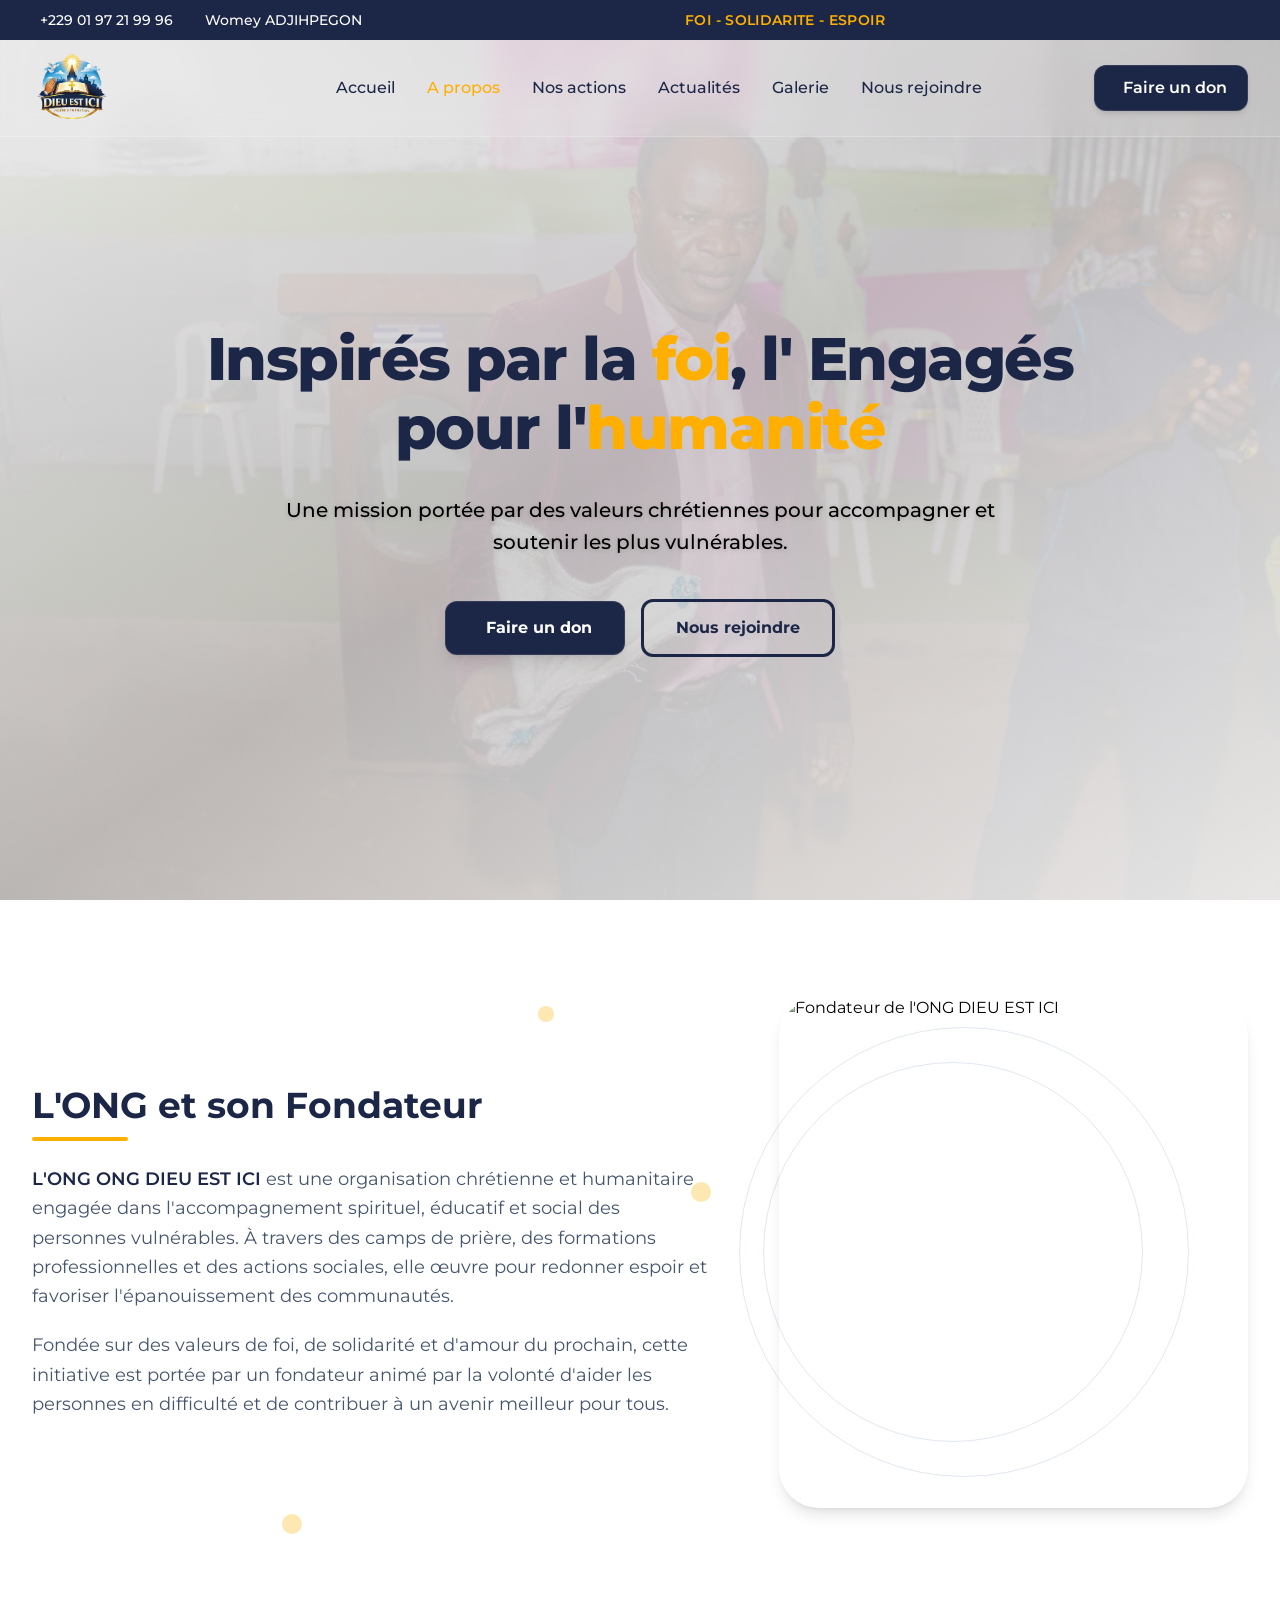
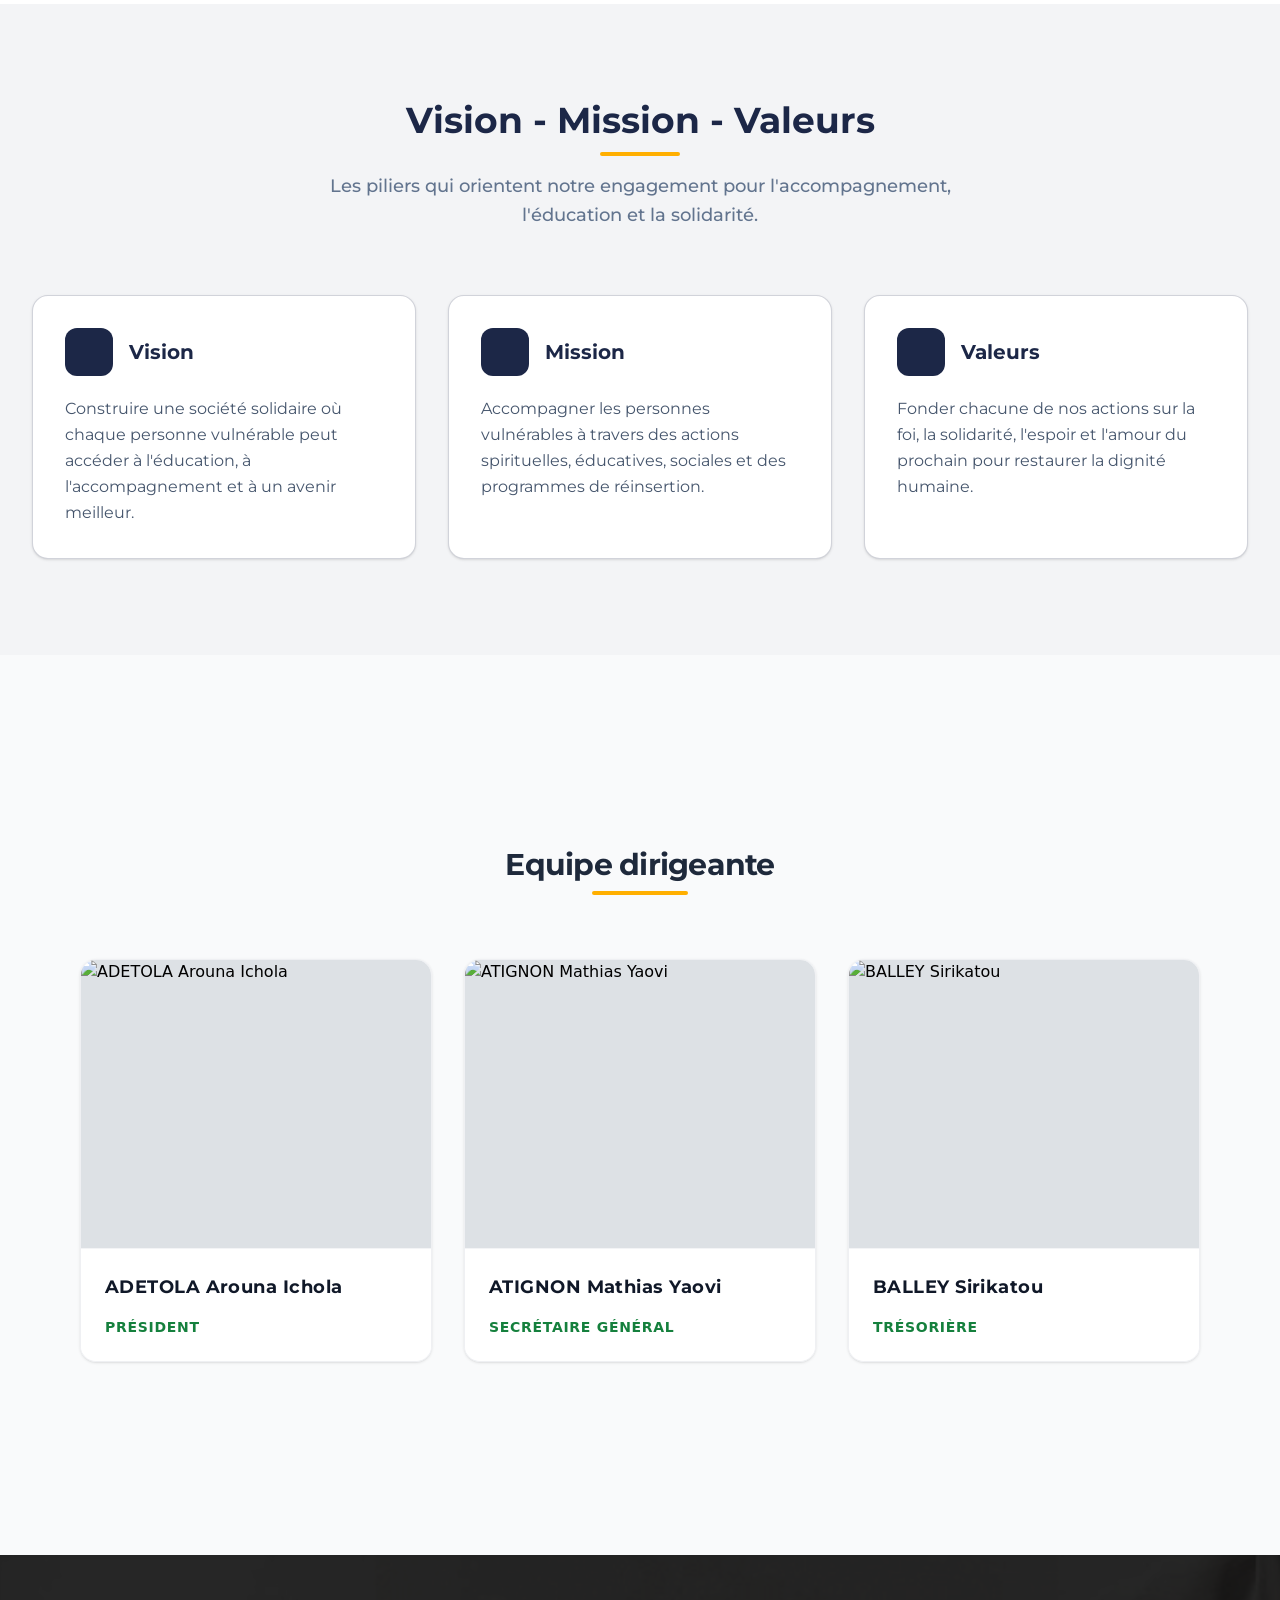
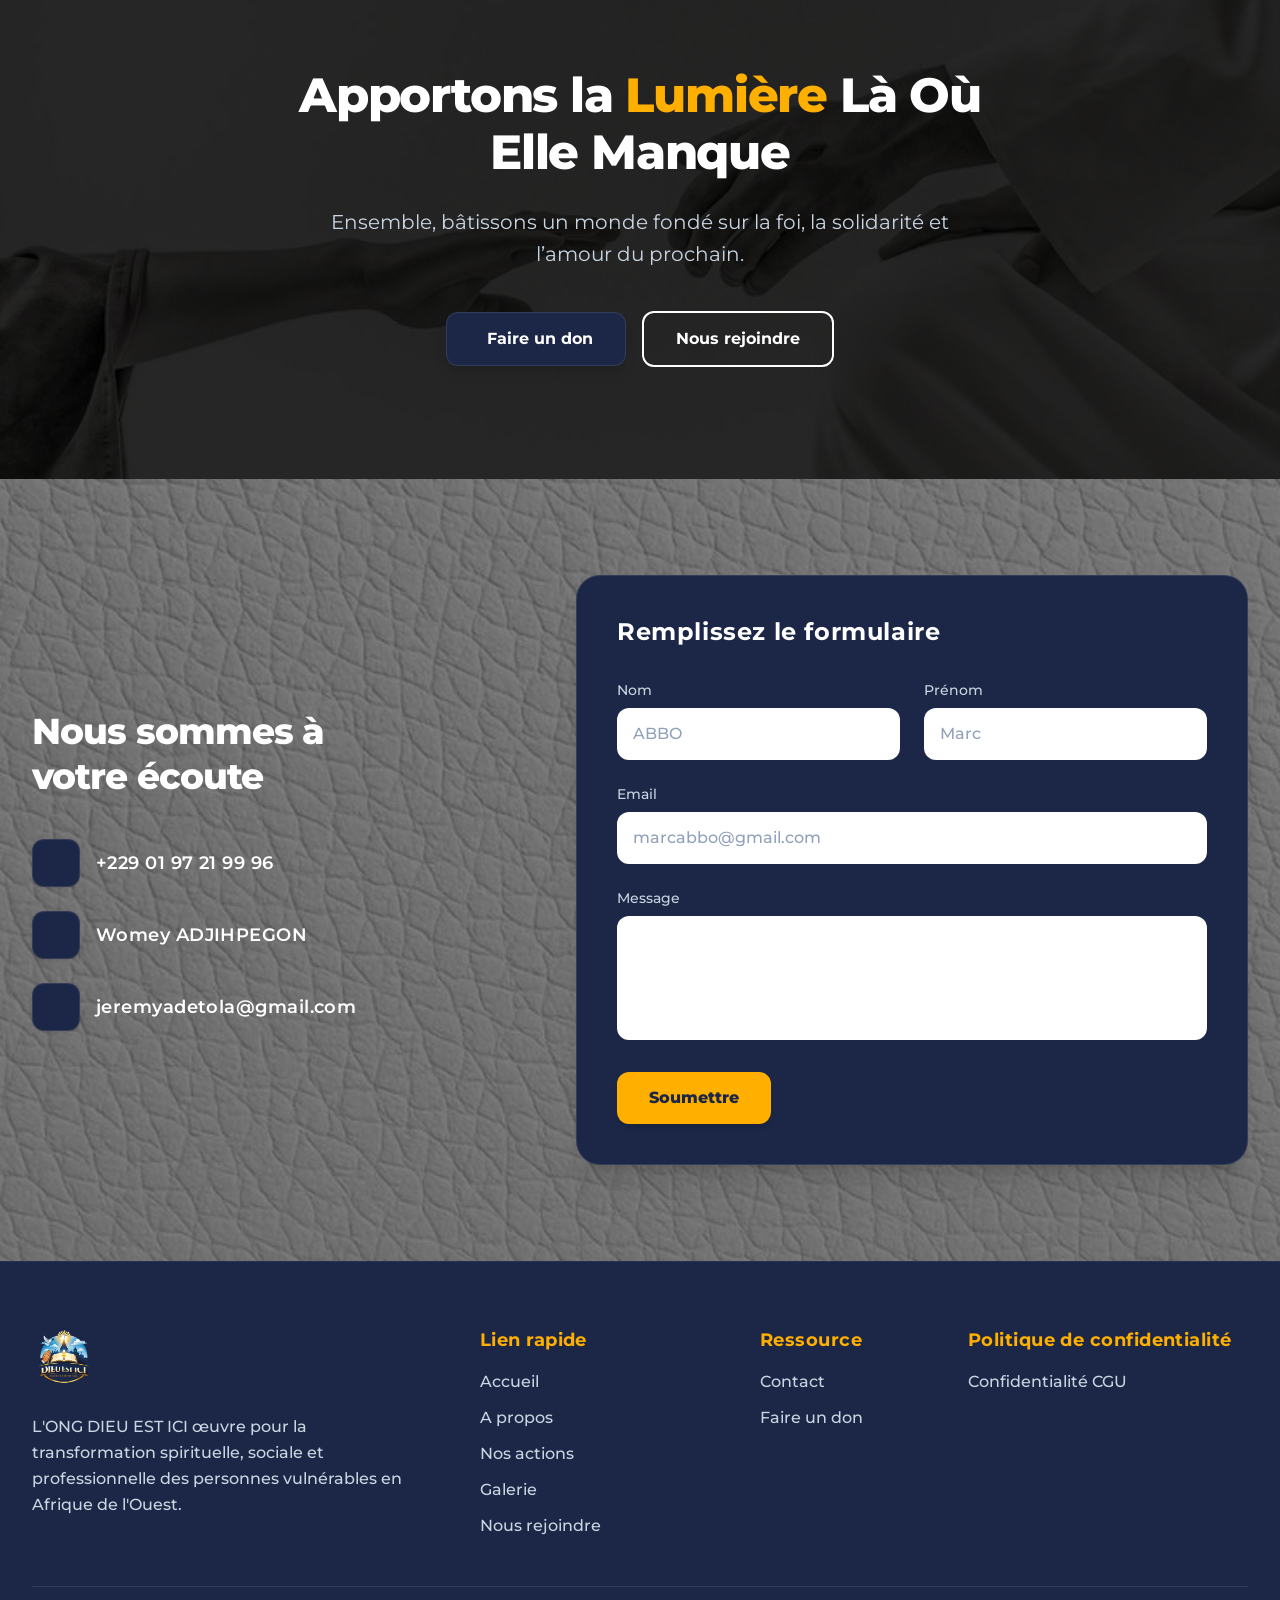
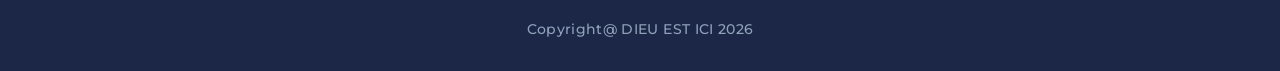
==== commit 6fb11fdc: "Add files via upload" ====
--- a/a-propos.html
+++ b/a-propos.html
@@ -151,25 +151,26 @@
     <div id="mobile-overlay" class="fixed inset-0 bg-black/50 z-40 hidden xl:hidden transition-opacity duration-300">
     </div>
 
-
-    <section class="relative min-h-[60vh] w-full bg-cover bg-center bg-no-repeat flex flex-col mt-16 pb-12"
+    
+    <section class="relative min-h-screen w-full bg-cover bg-center bg-no-repeat flex flex-col  pt-36"
         style="background-image: url('src/assets/images/img4.jpg');">
 
         <div class="absolute inset-0 bg-black/60 pointer-events-none z-0"></div>
 
-        <div class="flex-1 max-w-5xl mx-auto px-4 flex flex-col justify-center items-center text-center relative z-10">
+        <div
+            class="flex-1 max-w-5xl mx-auto px-4 flex flex-col justify-center items-center text-center pb-16 relative z-10">
 
             <h1
-                class="text-[#1C2747] text-3xl pt-20 sm:text-5xl lg:text-5xl font-bold  max-w-5xl drop-shadow-sm">
+                class="text-[#1C2747] text-3xl sm:text-5xl lg:text-6xl font-extrabold tracking-tight leading-[1.15] max-w-4xldrop-shadow-sm">
                 Inspirés par la <span class="text-[#FFAF00]">foi</span>,
-                engagés pour l'<span class="text-[#FFAF00]">humanité</span>
+                l'<span class="text-[#1C2747]"> Engagés pour l'<span class="text-[#FFAF00]">humanité</span>
             </h1>
 
-            <p class="mt-6 text-black text-lg sm:text-xl font-medium max-w-3xl leading-relaxed drop-shadow-sm">
+            <p class="mt-8 text-black text-lg sm:text-xl font-medium max-w-3xl leading-relaxed drop-shadow-sm">
                 Une mission portée par des valeurs chrétiennes pour accompagner et soutenir les plus vulnérables.
             </p>
 
-            <div class="mt-8 flex flex-col sm:flex-row items-center justify-center gap-4 w-full sm:w-auto">
+            <div class="mt-10 flex flex-col sm:flex-row items-center justify-center gap-4 w-full sm:w-auto">
                 <a href="dons.html"
                     class="w-full sm:w-auto inline-flex items-center justify-center gap-2 bg-[#1C2747] text-white px-8 py-3.5 rounded-xl font-bold shadow-lg hover:bg-opacity-90 transition-all duration-200 text-base border border-white/10">
                     <i class="ph-bold ph-heart text-[#FFAF00] text-xl"></i>
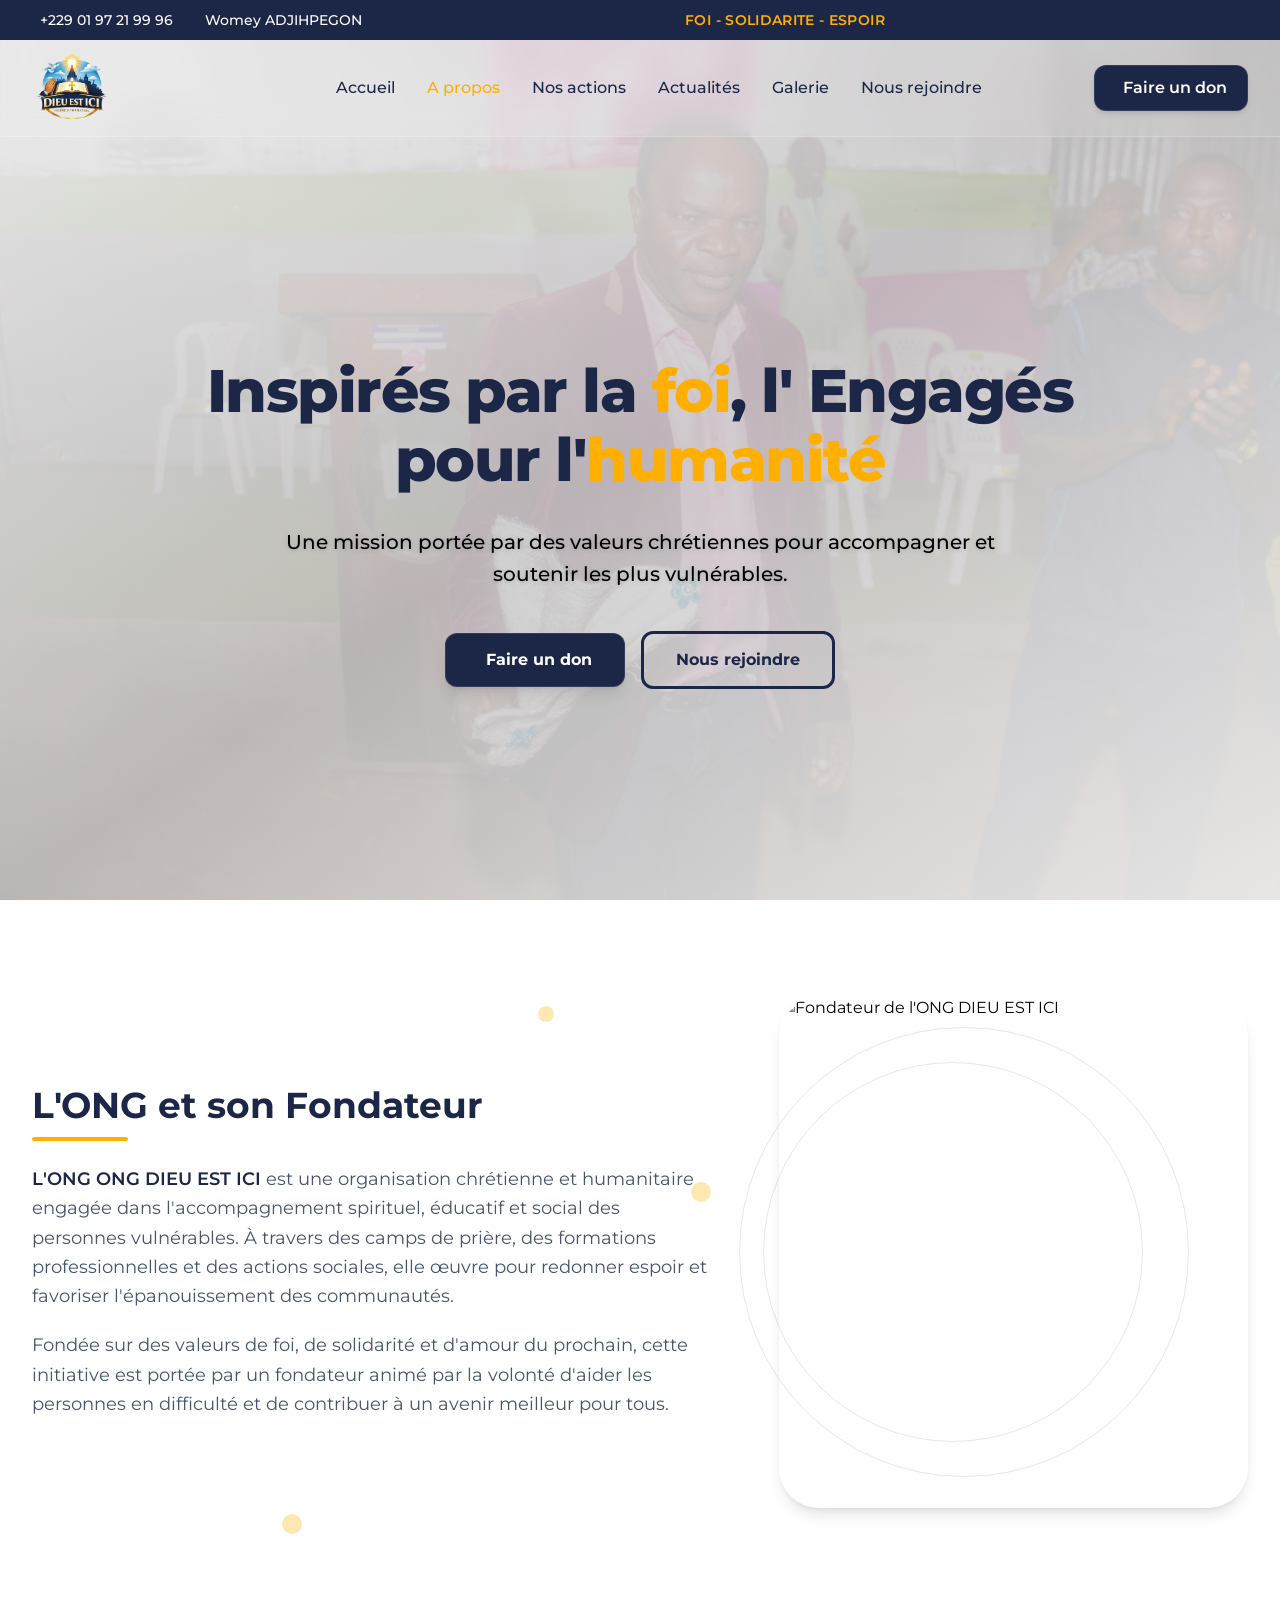
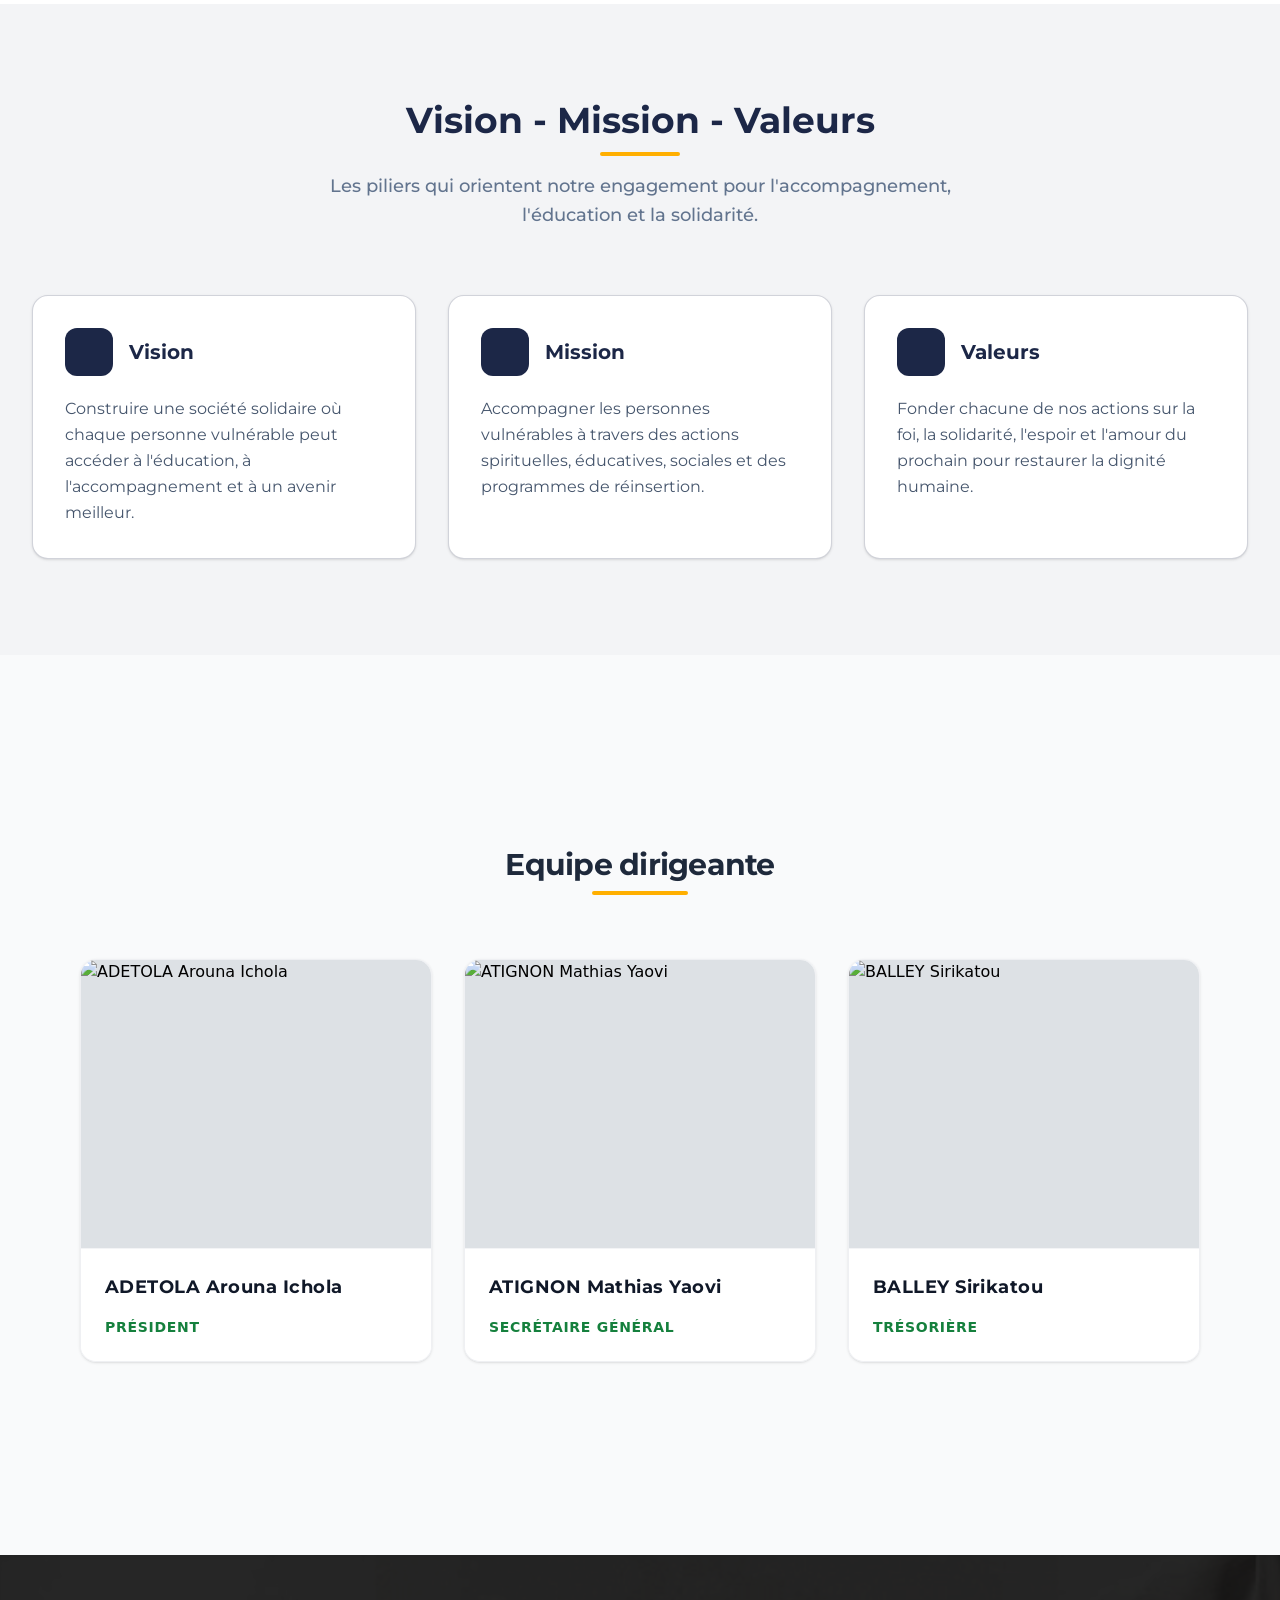
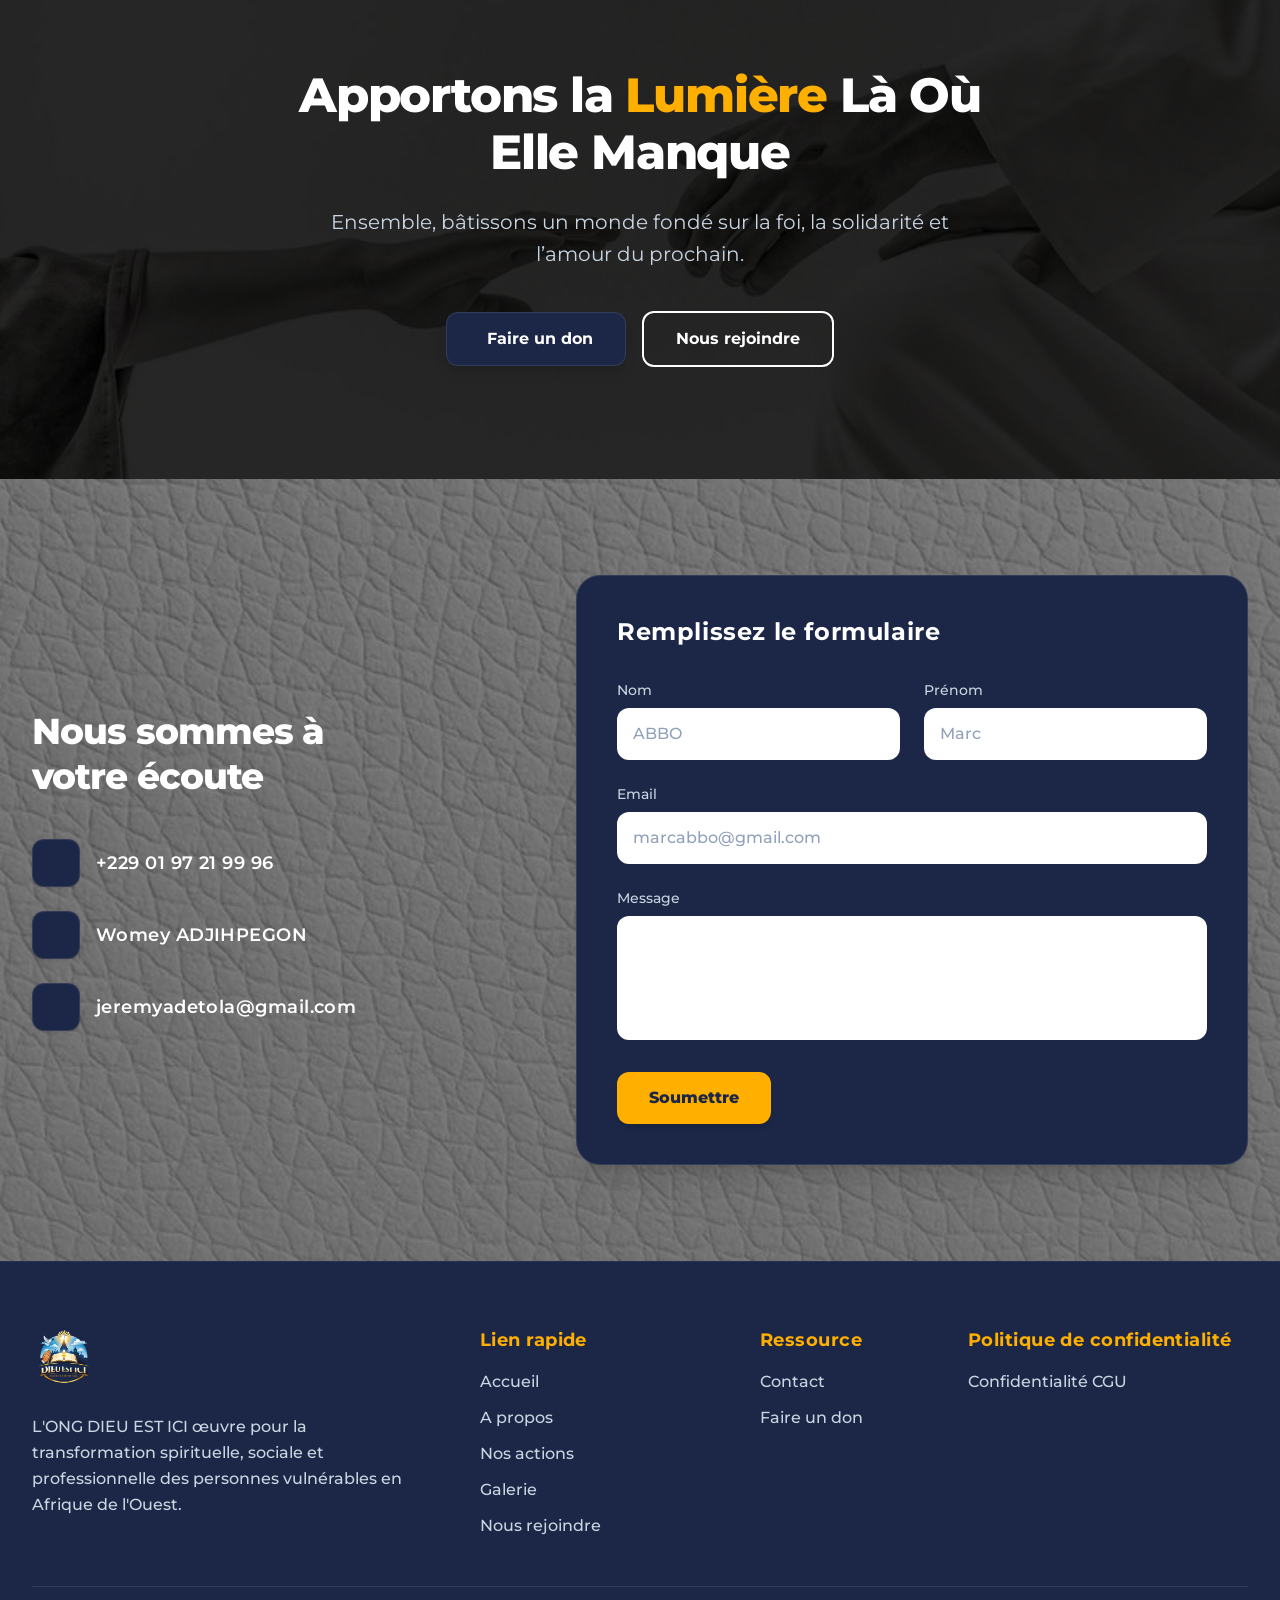
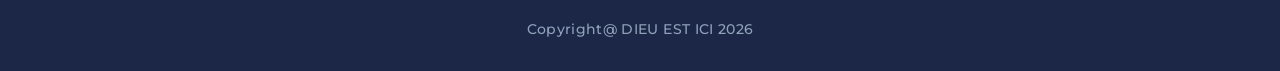
==== commit f0971fc4: "Add files via upload" ====
--- a/a-propos.html
+++ b/a-propos.html
@@ -158,7 +158,7 @@
         <div class="absolute inset-0 bg-black/60 pointer-events-none z-0"></div>
 
         <div
-            class="flex-1 max-w-5xl mx-auto px-4 flex flex-col justify-center items-center text-center pb-16 relative z-10">
+            class="flex-1 max-w-5xl mx-auto px-4 flex pt-16 flex-col justify-center items-center text-center pb-16 relative z-10">
 
             <h1
                 class="text-[#1C2747] text-3xl sm:text-5xl lg:text-6xl font-extrabold tracking-tight leading-[1.15] max-w-4xldrop-shadow-sm">
